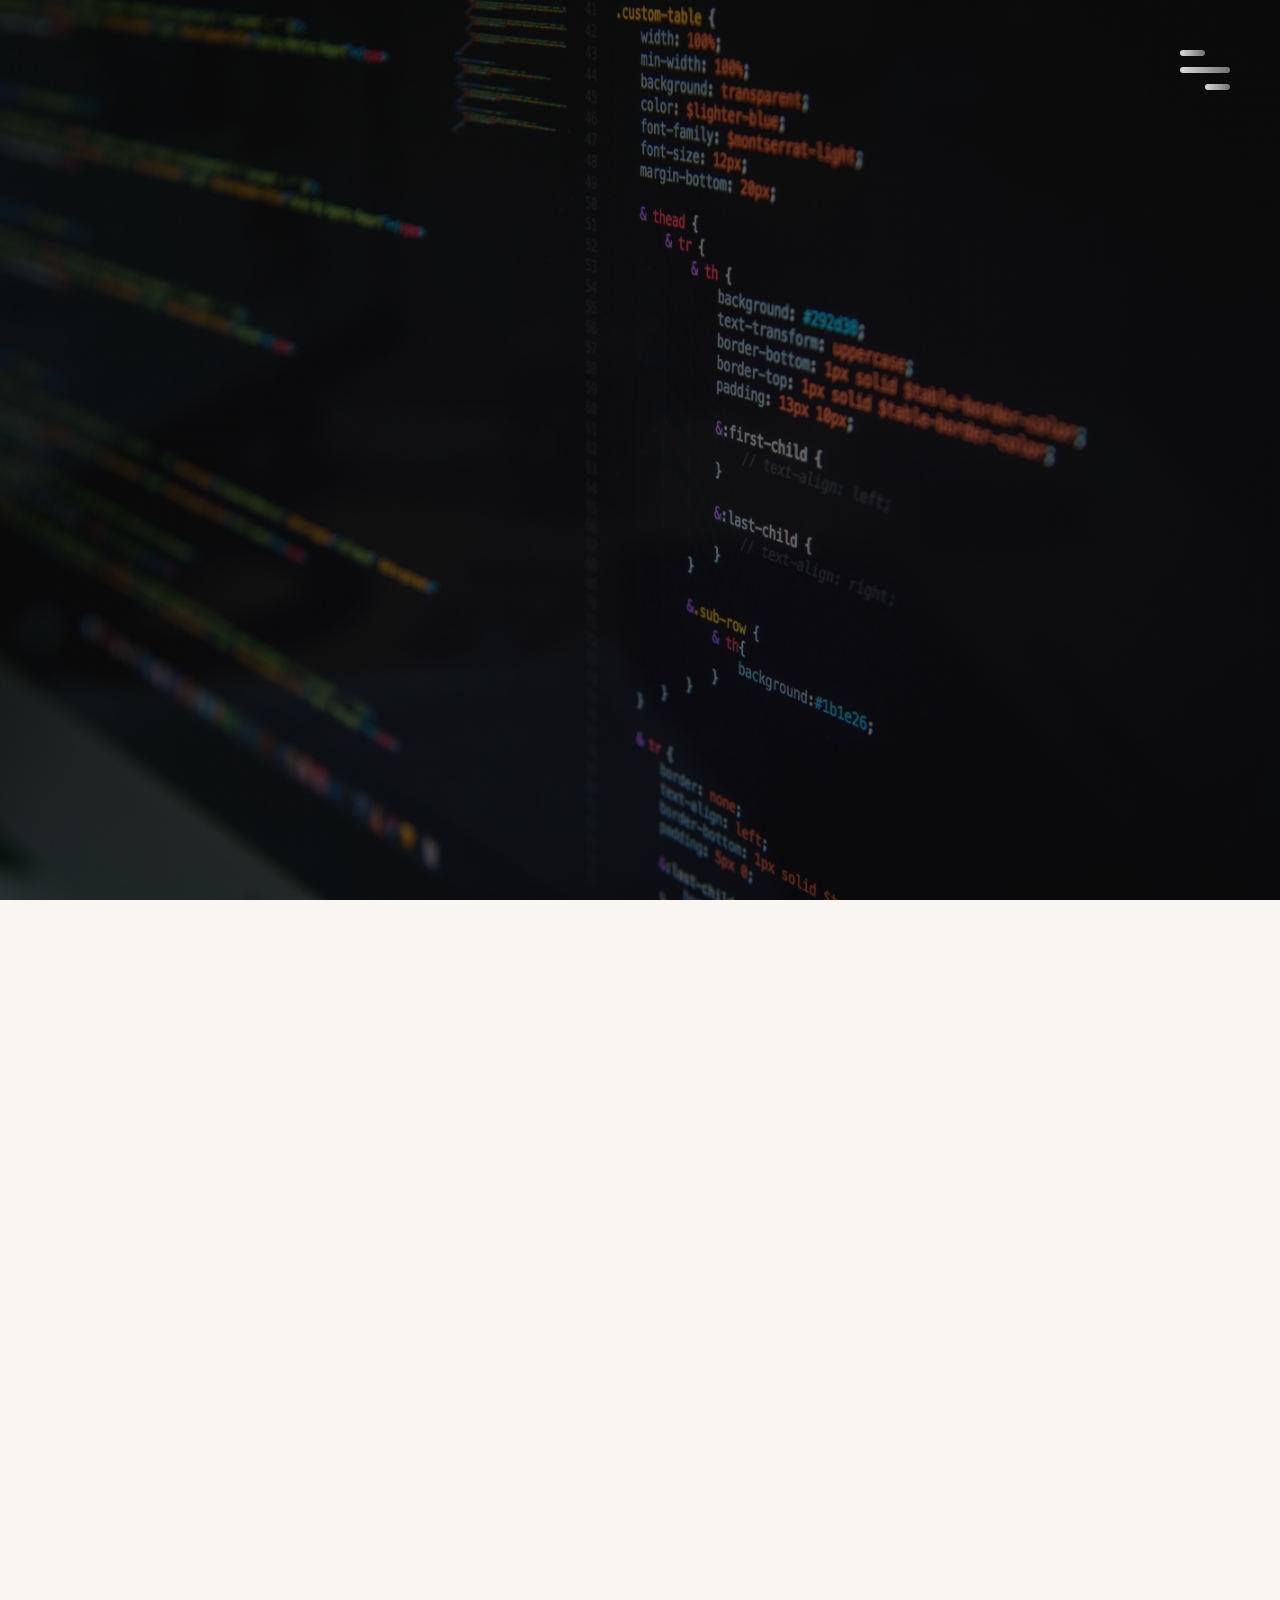
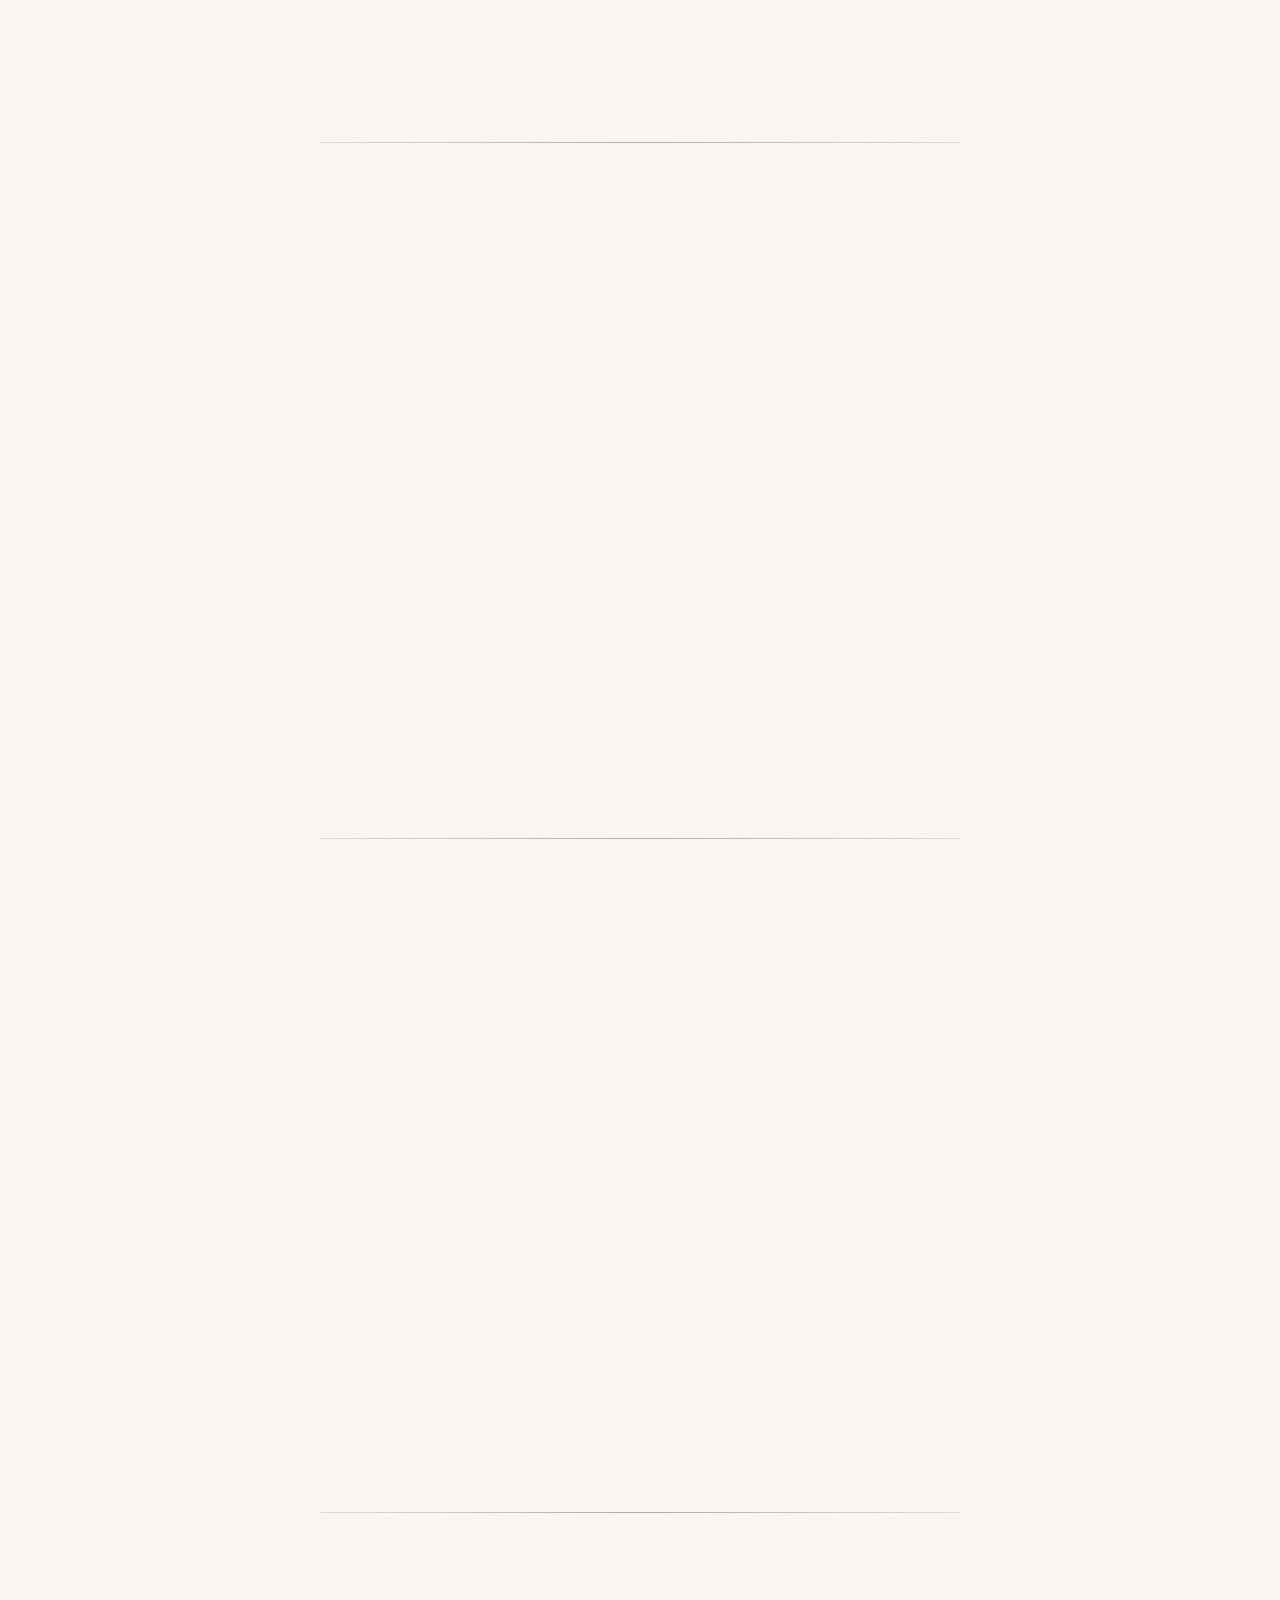
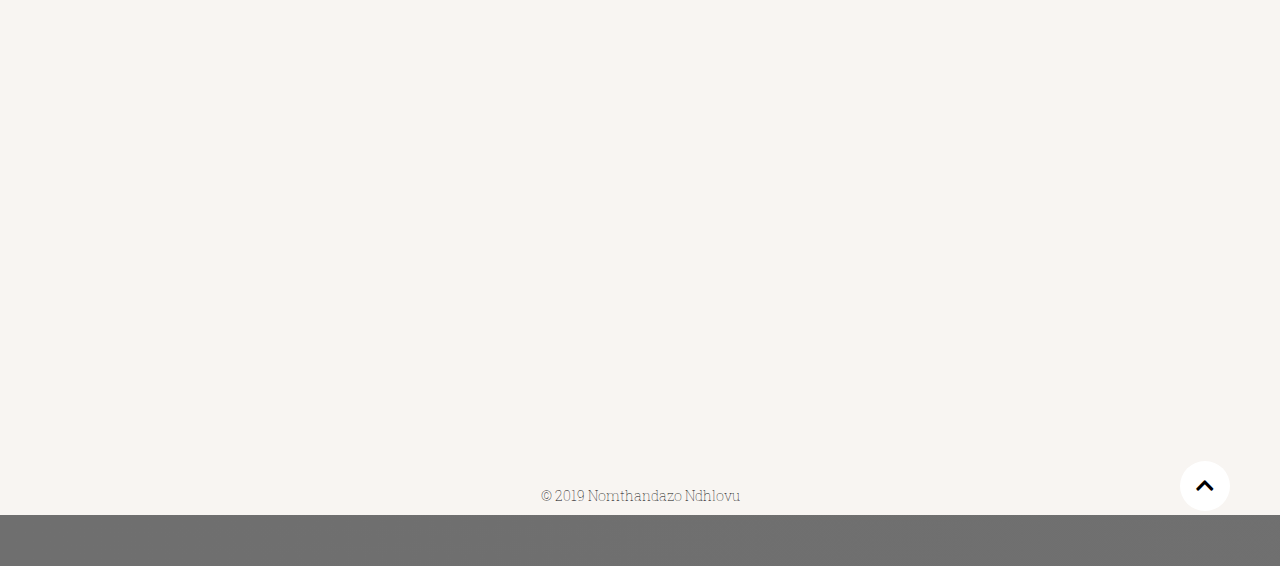
==== index.html @ 82b78a1b "Update index.html" ====
<!Doctype html>
<html lang="en">
	<head>
        <meta charset="UTF-8">
        <meta name="viewport" content="width=device-width, initial-scale=1, shrink-to-fit=no">
		<title>Nomthandazo Ndhlovu Portfolio</title>
		<link rel="stylesheet" type="text/css" href="index.css">
		<link rel="stylesheet" href="https://use.fontawesome.com/releases/v5.6.3/css/all.css">
		<link rel="stylesheet" href="https://unpkg.com/aos@next/dist/aos.css" />
        <link href="https://fonts.googleapis.com/css?family=Roboto+Slab&display=swap" rel="stylesheet">
        <link href="https://fonts.googleapis.com/css?family=Gayathri&display=swap" rel="stylesheet">
	</head>
	<body>
    <header>
        <div class="menu-toggler">
            <div class="bar half start"></div>
            <div class="bar"></div>
            <div class="bar half end"></div>
        </div>
        <nav class="top-nav">
            <ul class="nav-list ">
                <li>
                    <a href="index.html" class="nav-link">Home</a>
                </li>
                <li>
                    <a href="#about" class="nav-link">About</a>
                </li>
                <li>
                    <a href="#services" class="nav-link">Services</a>
                </li>
                <li>
                    <a href="#portfolio" class="nav-link">Portfolio</a>
                </li>
                <li>
                    <a href="#experience" class="nav-link">Skills</a>
                </li>
                <li>
                    <a href="#contacts" class="nav-link">Contact</a>
                </li>
            </ul>
        </nav>
        <div class="landing-text">
            <h1 data-aos="fade-down" data-aos-delay="300">Hi there, my name is Nomthandazo Ndhlovu!</h1>
            <h6 data-aos="fade-up" data-aos-delay="600">A passionate Web developer</h6>
        </div>
    </header>

    <section class="about" id="about">
        <div class="container">
            <div class="about-details">
                <div class="about-heading" data-aos="fade-up" data-aos-delay="300">
                    <h1>About</h1>
                    <h6>Myself</h6>
                    <p>
                        I am a web developer with a focus and passion of creating great web experiences. 
                        I enjoy creating beautifully designed, responsive and functional websites.
                        I have a driven mindset towards learning new technologies and apply the new skills and overcome challenges. 
                    </p>
                    <div class="social-media" data-aos="fade-up" data-aos-delay="600">
                        <ul class="nav-list">
                            <li>
                                <a href="https://www.facebook.com/nomthi.ndhlovu" class="icon-link"><i class="fab fa-facebook-square"></i></a>
                            </li>
                            <li>
                                <a href="https://www.linkedin.com/in/nomthandazo-ndhlovu-78a754155" class="icon-link"><i class="fab fa-linkedin"></i></a>
                            </li>
                            <li>
                                <a href="https://github.com/Nndhlovu365" class="icon-link"><i class="fab fa-github-square"></i></a>
                            </li>
                        </ul>
                        <hr>
                    </div>
                </div>
            </div>
        </div>        
    </section>

    <section class="services" id="services">
        <div class="container">
            <div class="section-heading" data-aos="fade-up" data-aos-delay="300">
                <h1>Services</h1>
            </div>
            <div class="my-skills">
                <div class="skill" data-aos="flip-left">
                    <h1>Web development</h1>
                    <div class="icon-container">
                        <i class="fas fa-code"></i>
                    </div>
                    <p>
                        Creating clean and simple web applications using latest technologies.
                    </p>
                </div>
                <div class="skill" data-aos="flip-right">
                    <h1>Responsive</h1>
                    <div class="icon-container">
                        <i class="fas fa-tablet-alt"></i>
                    </div>
                    <p>
                        Fast loading and built for any device, mobile, tablet and desktop.
                    </p>
                </div>
                <div class="skill" data-aos="flip-left">                    
                    <h1>Built with love</h1>
                    <div class="icon-container">
                        <i class="fas fa-heart"></i>
                    </div>
                    <p>
                        Most importantly built with love from the bottom of my heart.
                    </p>
                </div>
            </div>
            <hr>
        </div>
    </section>

    <section class="portfolio" id="portfolio">
        <div class="container">
            <div class="section-heading" data-aos="fade-up" data-aos-delay="300">
                <h1>Portfolio</h1>
                <h6>View my personal projects</h6>
            </div>
            <div class="items">
                <div class="portfolio-item" data-aos="fade-up" data-aos-delay="300">
                    <div class="img-wrap" data-aos="flip-left" data-aos-delay="300">
                        <img class="img" src="images/todo.png">
                        <p class="img-desc">Simple todo list app for creating a list of tasks.</p>                       
                    </div>
                    <div class="portfolio-description">
                        <h1>To Do List</h1>
                        <a href="https://todo-t-app.herokuapp.com" class="btn">View demo</a>
                    </div>
                </div>
                <div class="portfolio-item" data-aos="fade-up" data-aos-delay="600">
                    <div class="img-wrap" data-aos="flip-right" data-aos-delay="600">
                        <img class="img" src="images/score.png">
                        <p class="img-desc">Score keeper game created with HTML, CSS and Javascript.</p>
                    </div>
                    <div class="portfolio-description">
                        <h1>Score Keeper</h1>
                        <a href="https://nomthandazoe.github.io" class="btn">View demo</a>
                    </div>
                </div>
                <div class="portfolio-item" data-aos="fade-up" data-aos-delay="900">
                    <div class="img-wrap" data-aos="flip-left" data-aos-delay="900">
                        <img class="img" src="images/color.png">
                        <p class="img-desc">Fun and simple RGB color guessing game.</p>
                    </div>  
                    <div class="portfolio-description"> 
                        <h1>Color Game</h1>
                        <a href="https://guess-rgb-c.herokuapp.com/" class="btn">View demo</a>
                    </div>  
                </div>
                <div class="progress" data-aos="flip-right" data-aos-delay="1200">
                    <p id="progress">A developer never stops learning, more work and learning in progress <progress class=""></progress></p>
                </div>
            </div>
            <hr>
        </div>
    </section>

    <section class="experience" id="experience">
        <div class="container">
            <div class="section-heading" data-aos="fade-up" data-aos-delay="300">
                <h1>Skills</h1>
                <h6>Web development skills</h6>
            </div>
            <div class="items">
                <div class="skills" data-aos="flip-right">
                    <h1>Front End</h1>
                    <img src="icons/html5.svg">
                    <img src="icons/css3.svg">
                    <img src="icons/js.svg">
                    <img src="icons/jquery.svg">
                    <img src="icons/bootstrap.svg">
                </div>
                <div class="skills" data-aos="flip-left">
                    <h1>Back End</h1>
                    <img src="icons/nodejs.svg">
                    <img src="icons/json.svg">
                    <img src="icons/npm.svg">
                    <img src="icons/mongodb.svg">
                    <img src="icons/php.svg">
                </div>
            </div>
        </div>
        <hr>
    </section>

    <section class="contact" id="contacts">
        <div class="container">
            <div class="section-heading" data-aos="fade-up" data-aos-delay="300">
                <h1>Contact</h1>
                <h6>Get in touch</h6>
            </div>
            <form method="POST" action="http://formspree.io/email@domain.tld" data-aos="fade-up" data-aos-delay="300" method="POST">
                <label for="name">Name:</label>
                <input type="text" id="name" name="name" placeholder="Enter your name" required>
                <label for="email">Email:</label>
                <input type="email" id="email" name="_replyto" placeholder="Enter your email" required>
                <label for="message">Subject:</label>
                <textarea name="body" id="message" cols="10" rows="10"></textarea>
                <input type="submit" value="Submit">
            </form>
        </div>
    </section>

    <footer class="copyright">
        <div class="up" id="up">
            <i class="fas fa-chevron-up"></i>
        </div>
        <p>&copy; 2019 Nomthandazo Ndhlovu</p>
    </footer>
	
        <script src="https://ajax.aspnetcdn.com/ajax/jQuery/jquery-3.4.1.min.js"></script>
        <script src="https://unpkg.com/aos@next/dist/aos.js"></script>
        <script src="index-1.js"></script>
	</body>
</html>
---- index.css ----
/* Global */

*{
    margin: 0;
    padding: 0;
    box-sizing: border-box;
}

html{
    font-size: 10px;
    font-family: 'Roboto Slab', serif;
    color: rgb(10, 10, 10);
}

body{
    width: auto;
    max-width: 100%;
    height: 100%;
    background: linear-gradient(to right bottom, rgba(15, 15, 15, 0.6), rgba(17, 17, 17, 0.6)), url(images/img.jpg) no-repeat center fixed;
    background-size: cover;
}

a{
    text-decoration: none;
    color: rgb(0, 0, 0);
}

p{
    font-size: 2rem;
    font-weight: 100;
}

img{
    width: 100%;
}

/* ******************************* */

/* Header */

header{
    width: 100%;
    height: 100vh;
}

.top-nav{
    width: 100%;
    height: 100vh;
    position: fixed;
    top: -100vh;
    z-index: 50;
    background-color: rgba(24, 24, 26, 0.8);
    border-bottom-right-radius: 100%;
    border-bottom-left-radius: 100%;
    transition: all 650ms cubic-bezier(1,0,0,1);
}

.nav-list{
    list-style: none;
    width: 100%;
    height: 100%;
    display: flex;
    justify-content: center;
    align-items: center;
}

li{
    margin: 0 2rem;
}

.nav-link{
    color: rgb(218, 213, 213);
    font-family: 'Gayathri', sans-serif;
    font-size: 5rem;
    padding: 1rem;
}

.nav-link:hover,
.nav-link:focus{
    background: linear-gradient(to top, #504f4c, #111011);
    -webkit-background-clip: text;
    -webkit-text-fill-color: transparent;
}

.top-nav.open{
    top: 0;
    border-radius: initial;
}

.menu-toggler{
    position: absolute;
    top: 5rem;
    right: 5rem;
    width: 5rem;
    height: 4rem;
    display: flex;
    flex-direction: column;
    justify-content: space-between;
    cursor: pointer;
    z-index: 1500;
    transition: transform 650ms ease-out;
}

.menu-toggler.open{
    transform: rotate(-45deg);
}

.bar{
    background: linear-gradient(to right, #dbdad8, #727072);
    width: 100%;
    height: 6px;
    border-radius: .8rem;

}

.bar.half{
    width: 50%;
}

.bar.start{
    transform-origin: right;
    transition: transform 650ms cubic-bezier(0.54, -0.81, 0.57, 0.57);
}

.open .bar.start{
    transform: rotate(-450deg) translateX(.8rem);
}

.bar.end{
    align-self: flex-end;
    transform-origin: left;
    transition: transform 650ms cubic-bezier(0.54, -0.81, 0.57, 0.57);
}

.open .bar.end{
    transform: rotate(-450deg) translateX(-.8rem);
}

.landing-text{
    position: absolute;
    margin: 0 auto;
    top: 40%;
    left: 50%;
    transform: translate(-50%, -50%);
    width: 100%;
    text-align: center;
    z-index: 1;
}

.landing-text h1{
    font-size: 4rem;
    font-family: 'Gayathri', sans-serif;
    color: white;
    font-weight: 100;
}

.landing-text h6{
    font-size: 3rem;
    font-family: 'Gayathri', sans-serif;
    font-weight: 100;
    color: white;
    padding: 20px;
}
/* ********************************** */

/* About*/

.about .container{
    display: flex;
    align-items: center;
    justify-content: center;
}

.about-heading{
    text-align: center;
    margin-bottom: 2rem;
}

.about-heading h1{
    text-transform: uppercase;
    font-size: 7rem;
    opacity: .5;
    letter-spacing: .3rem;
}

.about-heading h6{
    text-transform: uppercase;
    font-size: 2rem;
    font-weight: 300;
    opacity: 0.8;
    margin-bottom: 10px;
}

.about-details{
    flex: 1;
}

.about-heading p{
    text-align: center;
    font-size: 1.8rem;
    font-weight: 100;
    line-height: 3.5rem;
    margin-top: 0%;
    margin-left: 25%;
    margin-right: 25%;
}

.social-media{
    margin-top: 1rem;
}

.social-media i{
    font-size: 4rem;
    transition:  color 650ms;
}

.fa-facebook-square{
    color: #4267b2;
}

.fa-linkedin{
    color: #0e76a8;
}

.fa-at{
    color: #912218;
}
/* ********************************** */

/* Services*/

.my-skills{
    margin-top: 2rem;
    display: grid;
    grid-template-columns: repeat(auto-fit, minmax(25rem, 1fr));
    grid-gap: 2.5rem;
    margin-left: 10%;
    margin-right: 10%;
    text-align: center;
}

.skill{
    display: inline;
    flex-direction: column;
    justify-content: center;
    align-items: center;
    padding-left: 2rem;
    padding-right: 2rem;
    padding-bottom: 2rem;
    margin: 0 auto;
}

.skill h1{
    font-size: 2rem;
    margin-bottom: 20px;
}



.icon-container i{
    color: rgba(0,0,0,0.6);
    font-size: 5rem;
    margin-bottom: 20px;
}

/* ********************************** */

/* Portfolio */

.items{
    margin-top: 2rem;
    display: grid;
    grid-template-columns: repeat(auto-fit, minmax(25rem, 1fr));
    grid-gap: 1.5rem;
    margin-left: 10%;
    margin-right: 10%;
    text-align: center;
    position: relative;
}

.img-wrap{
    position: relative;
    width: 20rem;
    display: inline-block;
}

.img{
    height: 20rem;
    border-radius: 10%;
}

.img-desc{
    position: absolute;
    top: 0;
    bottom: 0;
    left: 0;
    right: 0;
    padding-top: 6rem;
    background: #f8f5f2;
    color: #727072;
    visibility: hidden;
    opacity: 0;
    transition: 0.3s;
}

.img-wrap:hover .img-desc{
    visibility: visible;
    opacity: 1;
}

.portfolio-description h1{
    margin-top: 1rem;
    font-size: 1.5rem;
    text-transform: uppercase;
    font-weight: 300;
    opacity: 0.5;
}


.btn{
    text-decoration: none;
    padding: .5rem 1.5rem;
    margin-top: 1.5rem;
    display: inline-block;
    border-radius: 10rem;
    font-size: 1.6rem;
    border: none;
    background-color: rgb(64, 120, 240);
    color: #000;
}

#progress{
    margin-top: 7rem;
}
/* ********************************** */

/* Skills */

.skills{
    display: inline-block;
    padding-top: 2rem;
    padding-bottom: 2rem;
    margin: 0 auto;
    background-color: white;
    height: 400px;
    width: 400px;
    border-radius: 50%;
    -moz-border-radius: 50%;
    -webkit-border-radius: 50%; 
}

.skills h1{
    font-size: 2rem;
    font-weight: 300;
    opacity: 0.7;
    margin-bottom: 6rem;
}

.skills img{
    display: inline-block;
    width: 10rem;
    height: 10rem;
    margin: .5rem;
}

/* ********************************** */

/* Contact */

form{
    display: flex; 
    flex-direction: column;
    width: 40%;
    margin: 0 auto;
}

form label{
    font-size: 1.5rem;
    margin-bottom: .5rem;
}

input, 
textarea{
    width: 100%;
    padding: 1rem;
    margin-bottom: 5px;
    border: none;
    border-radius: .8rem;
}

input[type="submit"]{
    width: 50%;
    background-color: #a3a19e;
    padding: 1rem;
    cursor: pointer;
    transition: background-color 650ms;
}

input[type="submit"]:hover{
    color: white;
    background-color: #000;
}

.copyright{
    background: #f8f5f2;
    padding-bottom: 10px;
    width: 100%;
    text-align: center;
    position: relative;
}

.up{
    color: black;
    position: absolute;
    width: 5rem;
    height: 5rem;
    background: white;
    top: -2.5rem;
    right: 5rem;
    border-radius: 100%;
    display: flex;
    animation: pulse 2s infinite;
}

.up i{
    font-size: 2rem;
    margin: auto;
}

.copyright p{
    font-size: 1.4rem;
}
/* ********************************** */


/* Reusable */

hr{
    width: 50%;
    height: 1px;
    border: 0;
    background-image: linear-gradient(to right, rgba(0,0,0,0.1), rgba(0,0,0,0.3), rgba(0,0,0,0.1));
    margin: 0 auto;
    margin-top: 50px;
}

.container{
    width: 100%;
    height: 100%;
    background: #f8f5f2;
    padding-top: 20px;
    padding-bottom: 20px;
    position: relative;
}

section{
    background: #f8f5f2;
}

.section-heading{
    text-align: center;
    margin-bottom: 5rem;
}

.section-heading h1{
    font-size: 6rem;
    color: black;
    opacity: 0.5;
    text-transform: uppercase;
    letter-spacing: .3rem;
    margin-bottom: 1rem;
}

.section-heading h6{
    font-size: 1.8rem;
    font-weight: 300;
    text-transform: uppercase;
}
/* ********************************** */

/* Animations */

@keyframes pulse{
    0%{
        box-shadow: 0 0 0 0 rgba(24, 24, 26, 0.99);
    }
    70%{
        box-shadow: 0 0 0 1.5rem rgba(24, 24, 26, 0);
    }
    100%{
        box-shadow: 0 0 0 0 rgba(24, 24, 26, 0);
    }
}

/* ********************************** */

/* Media queries */

@media screen and (Max-width: 900px){
    body{
        background-image: linear-gradient(to right bottom, rgba(15, 15, 15, 0.6), rgba(17, 17, 17, 0.6)), url(images/img.jpg) no-repeat center fixed;
        background-size: cover;
        background-position: bottom;
    }

    .landing-text h1{
        margin-top: 8rem;
        font-size: 6rem;
    }

    .landing-text h6{
        font-size: 3rem;
    }

    .nav-list{
        flex-direction: column;
    }

    li{
        margin: 2rem 0;
    }

    .nav-link{
        font-size: 4.5rem;
    }

    .about-heading h1{
        font-size: 6rem;
    }

    .section-heading h1{
        font-size: 5rem;
    }

    .about-details .nav-list{
        flex-direction: initial;
    }

    .about-details li{
        margin: 1.5rem;
    }

    .icon-container i{
        font-size: 4rem;
    }

    .skills{
        width: 300px;
        height: 300px;
    }

    .skills img{
        width: 7rem;
        height: 7rem;
    }
}

@media screen and (Max-width: 600px){

    body{
        background-image: url(images/img.png) fixed;
        background-position: center;
        background-repeat: no-repeat;
        background-size: cover;
    }
    .menu-toggler{
        top: 2rem;
        right: 2rem;
    }

    .landing-text h1{
        font-size: 3rem;
    }

    .landing-text h6{
        font-size: 1.5rem;
    }

    .nav-link{
        font-size: 2.5rem;
    }

    .about-heading p{
        font-size: 1.5rem;
        line-height: 2.5rem;
    }

    .about-heading h1{
        font-size: 3rem;
    }

    .about-heading h6{
        font-size: 1.5rem;
    }

    .section-heading h1{
        font-size: 3rem;
        letter-spacing: .2rem;
    }

    .section-heading h6{
        font-size: 1rem;
    }

    .skill h1{
        font-size: 1.8rem;
    }

    .skill p{
        font-size: 1.7rem;
    }

    form{
        width: 50%;
    }

    .up{
        right: 1rem;
        width: 3rem;
        height: 3rem;
    }

    .up i{
        font-size: 1.5rem;
    }
}
/* ********************************** */
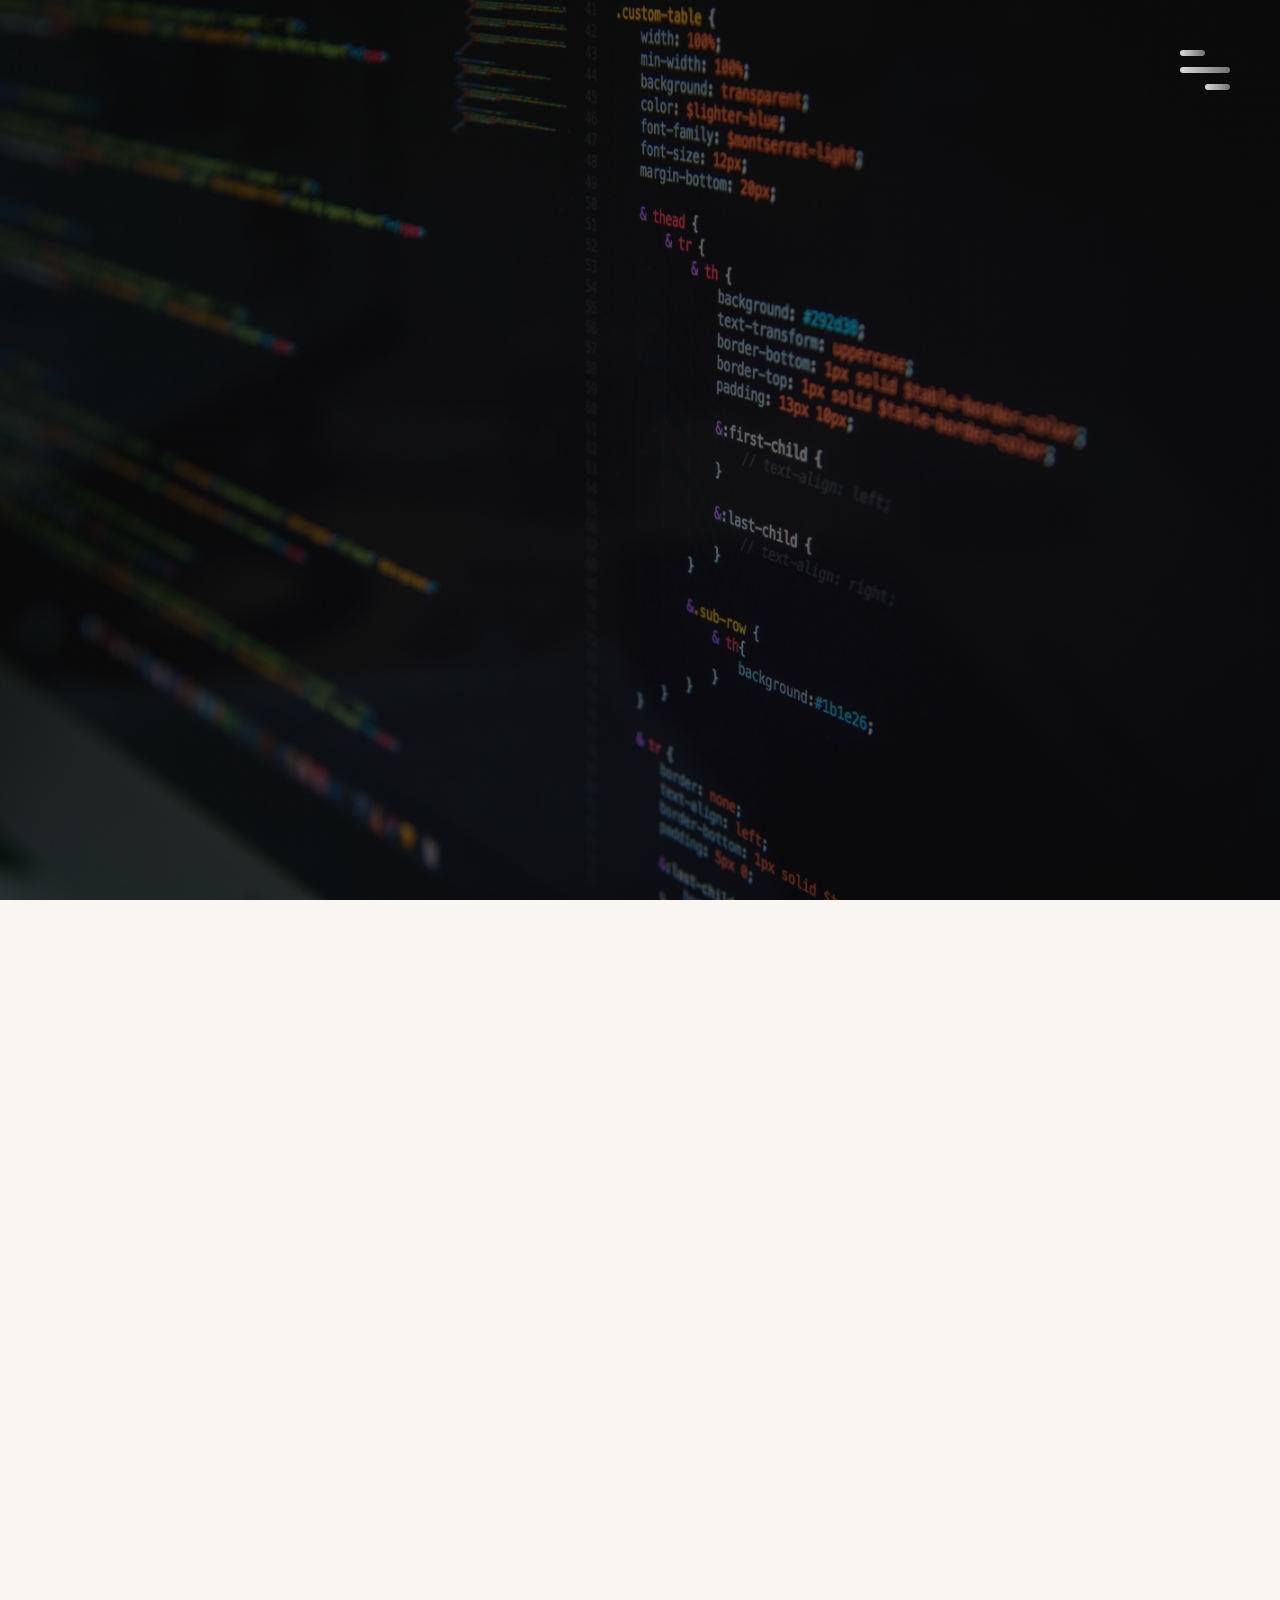
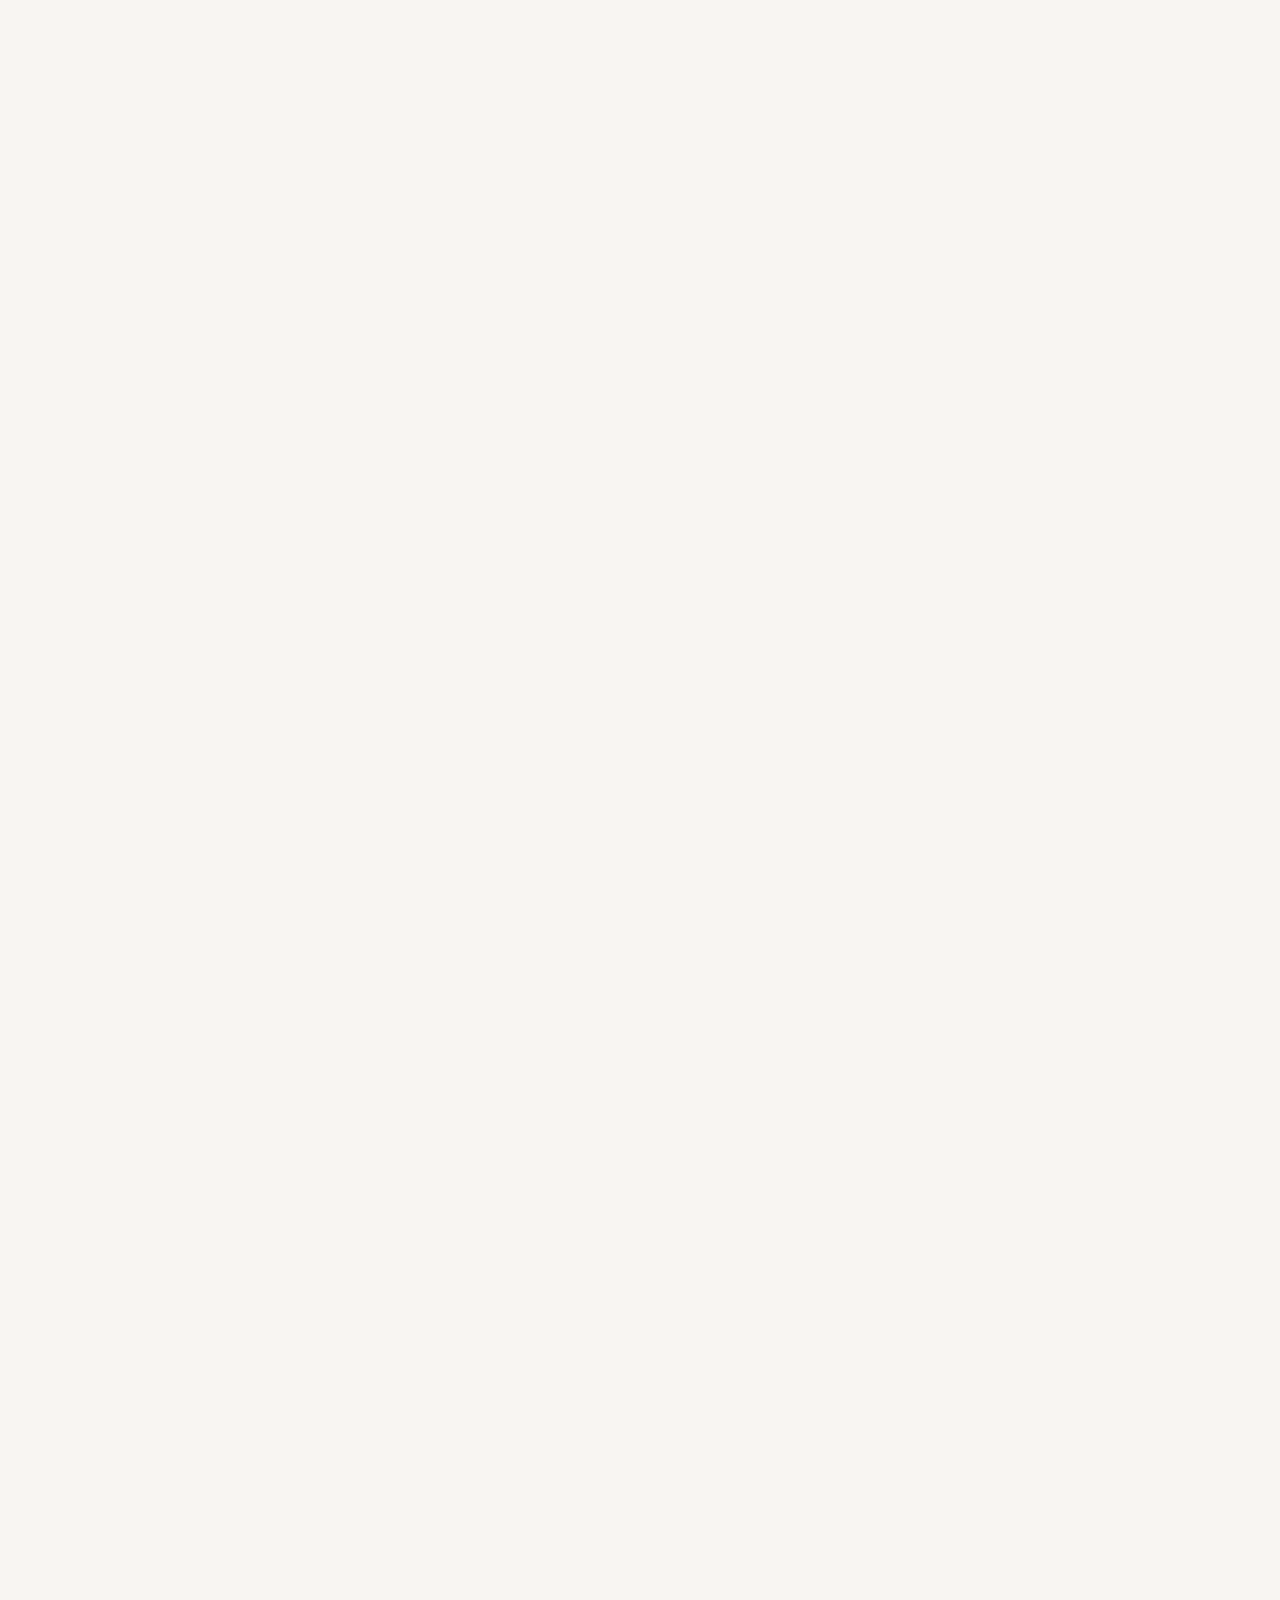
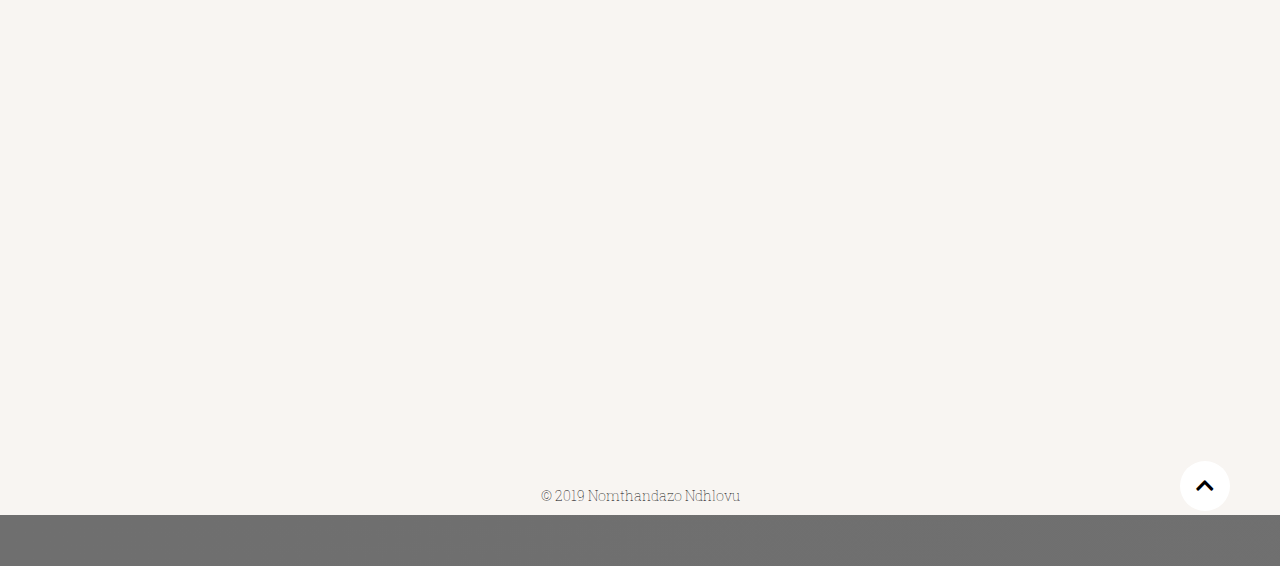
==== commit c438bf39: "Update index.html" ====
--- a/index.html
+++ b/index.html
@@ -68,7 +68,7 @@
                                 <a href="https://github.com/Nndhlovu365" class="icon-link"><i class="fab fa-github-square"></i></a>
                             </li>
                         </ul>
-                        <hr>
+                        <hr data-aos="fade-up" data-aos-delay="900">
                     </div>
                 </div>
             </div>
@@ -109,7 +109,7 @@
                     </p>
                 </div>
             </div>
-            <hr>
+            <hr data-aos="fade-up" data-aos-delay="600">
         </div>
     </section>
 
@@ -154,7 +154,7 @@
                     <p id="progress">A developer never stops learning, more work and learning in progress <progress class=""></progress></p>
                 </div>
             </div>
-            <hr>
+            <hr data-aos="fade-up" data-aos-delay="1200"
         </div>
     </section>
 
@@ -183,7 +183,7 @@
                 </div>
             </div>
         </div>
-        <hr>
+        <hr data-aos="fade-up" data-aos-delay="600">
     </section>
 
     <section class="contact" id="contacts">
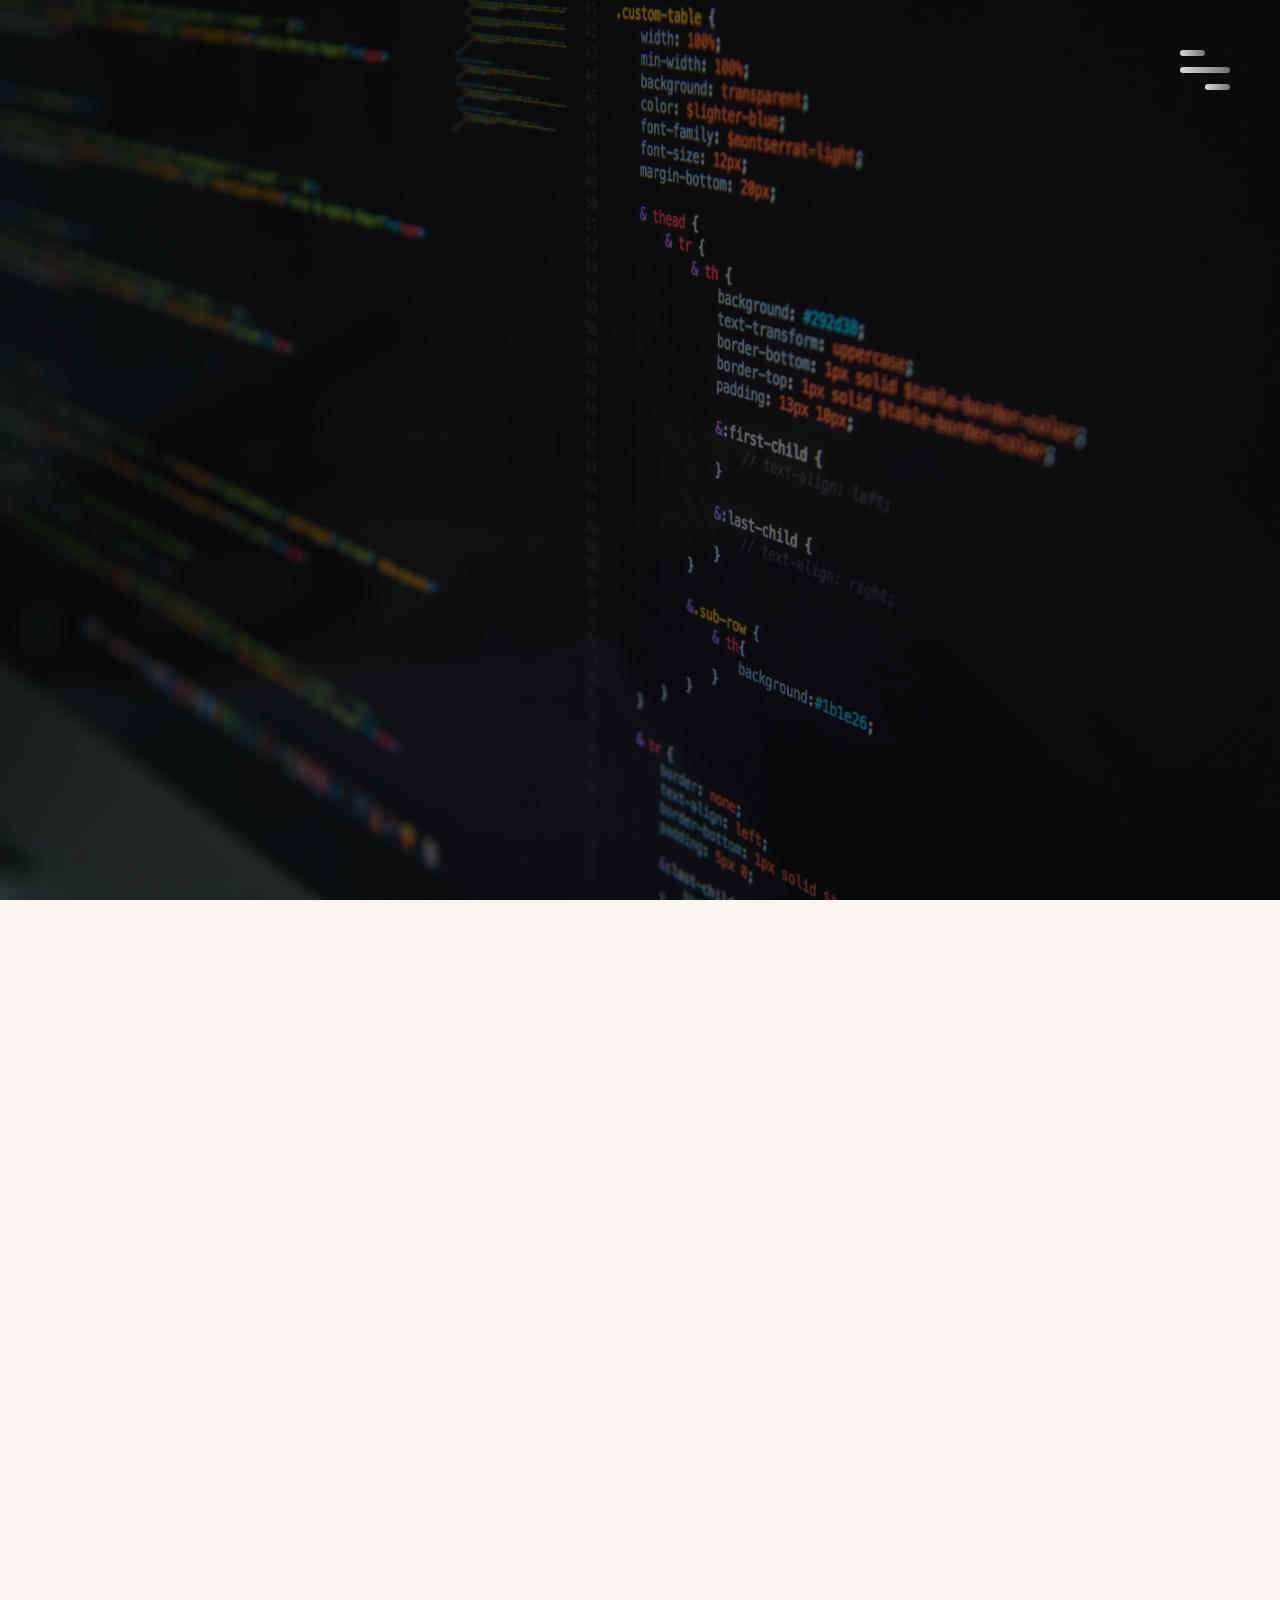
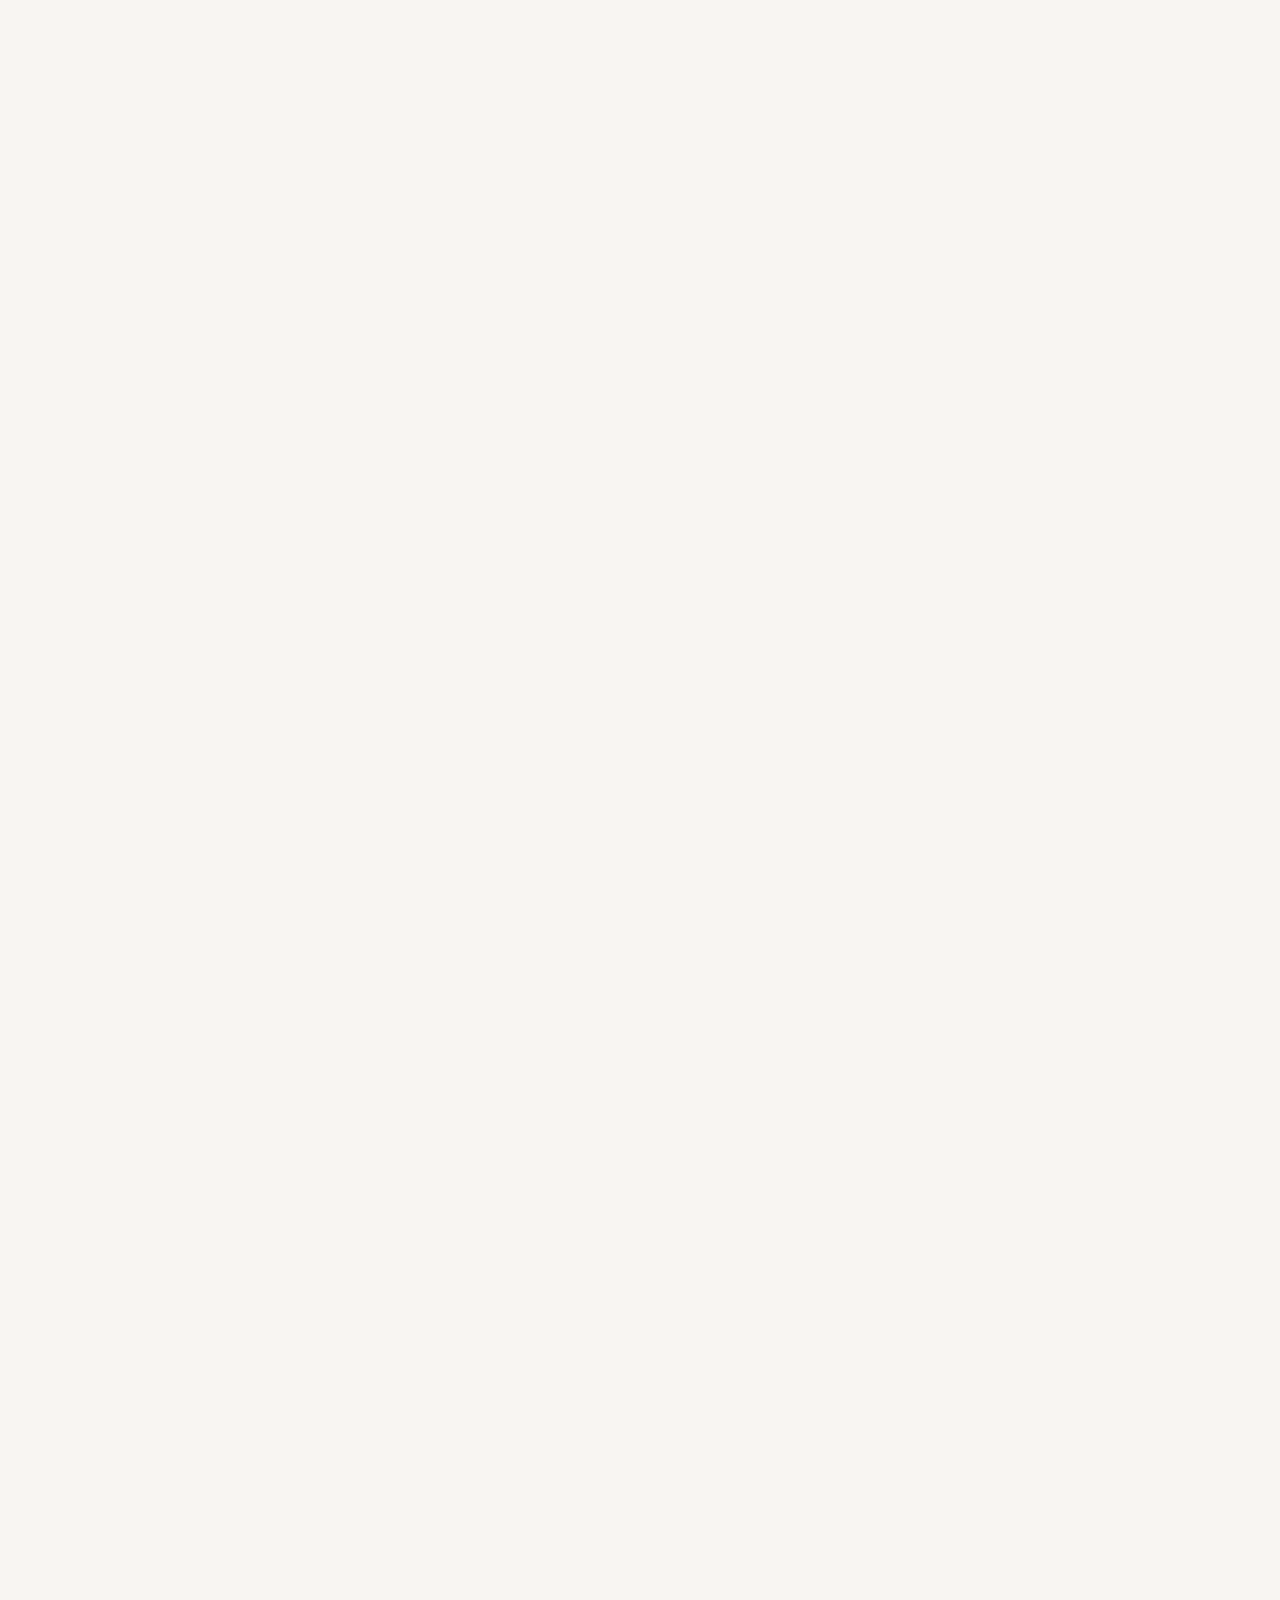
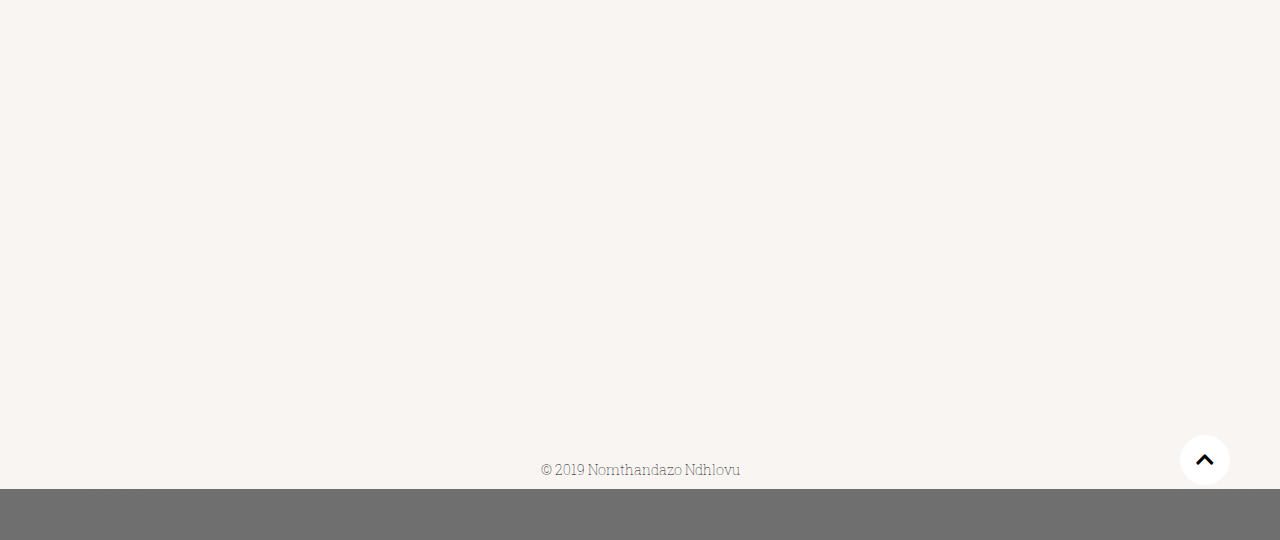
==== commit 7b4da333: "Update index.html" ====
--- a/index.html
+++ b/index.html
@@ -68,7 +68,7 @@
                                 <a href="https://github.com/Nndhlovu365" class="icon-link"><i class="fab fa-github-square"></i></a>
                             </li>
                         </ul>
-                        <hr data-aos="fade-up" data-aos-delay="900">
+                        <hr>
                     </div>
                 </div>
             </div>
@@ -80,7 +80,7 @@
             <div class="section-heading" data-aos="fade-up" data-aos-delay="300">
                 <h1>Services</h1>
             </div>
-            <div class="my-skills">
+            <div class="my-skills" data-aos="fade-up" data-aos-delay="300">
                 <div class="skill" data-aos="flip-left">
                     <h1>Web development</h1>
                     <div class="icon-container">
@@ -108,8 +108,8 @@
                         Most importantly built with love from the bottom of my heart.
                     </p>
                 </div>
-            </div>
-            <hr data-aos="fade-up" data-aos-delay="600">
+		<hr>
+            </div>
         </div>
     </section>
 
@@ -119,7 +119,7 @@
                 <h1>Portfolio</h1>
                 <h6>View my personal projects</h6>
             </div>
-            <div class="items">
+            <div class="items" data-aos="fade-up" data-aos-delay="300">
                 <div class="portfolio-item" data-aos="fade-up" data-aos-delay="300">
                     <div class="img-wrap" data-aos="flip-left" data-aos-delay="300">
                         <img class="img" src="images/todo.png">
@@ -153,13 +153,13 @@
                 <div class="progress" data-aos="flip-right" data-aos-delay="1200">
                     <p id="progress">A developer never stops learning, more work and learning in progress <progress class=""></progress></p>
                 </div>
-            </div>
-            <hr data-aos="fade-up" data-aos-delay="1200"
+		<hr>
+		</div>
         </div>
     </section>
 
     <section class="experience" id="experience">
-        <div class="container">
+        <div class="container" data-aos="fade-up" data-aos-delay="300">
             <div class="section-heading" data-aos="fade-up" data-aos-delay="300">
                 <h1>Skills</h1>
                 <h6>Web development skills</h6>
@@ -182,8 +182,8 @@
                     <img src="icons/php.svg">
                 </div>
             </div>
-        </div>
-        <hr data-aos="fade-up" data-aos-delay="600">
+	<hr>
+        </div>
     </section>
 
     <section class="contact" id="contacts">
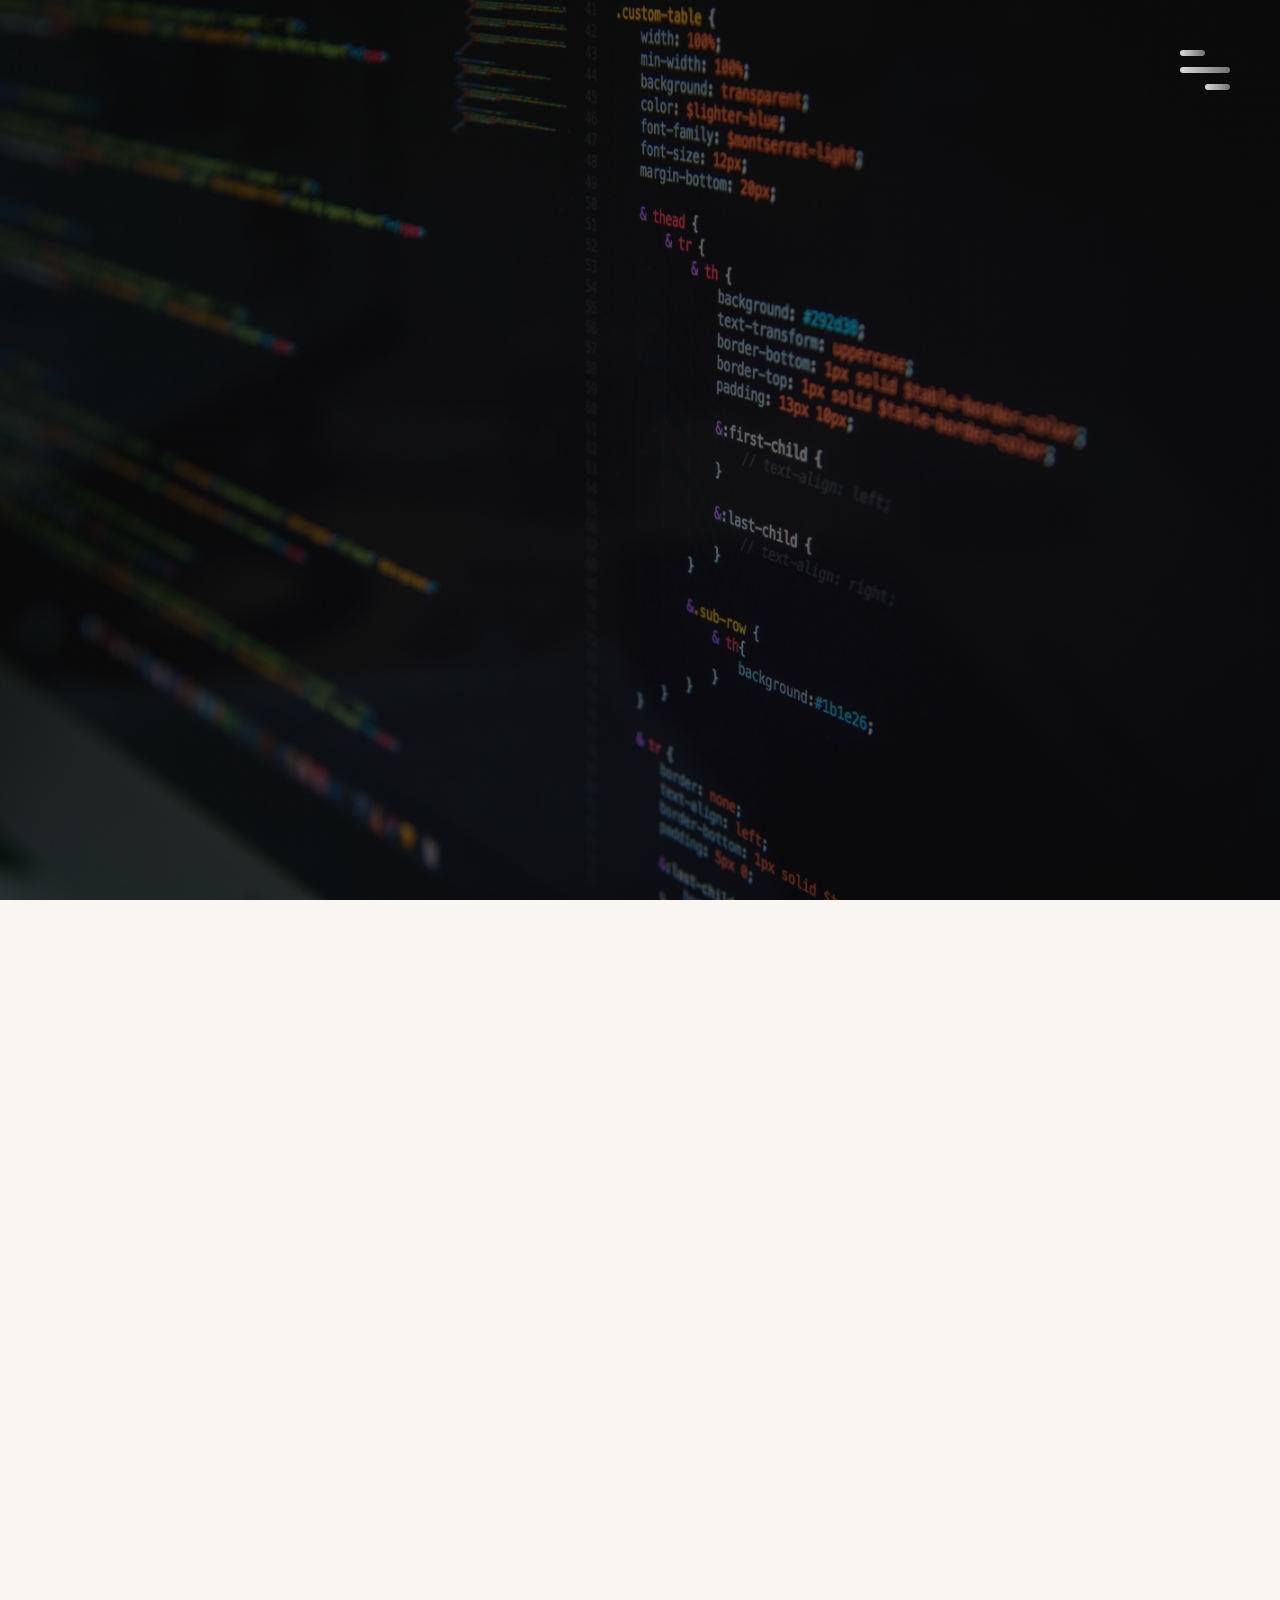
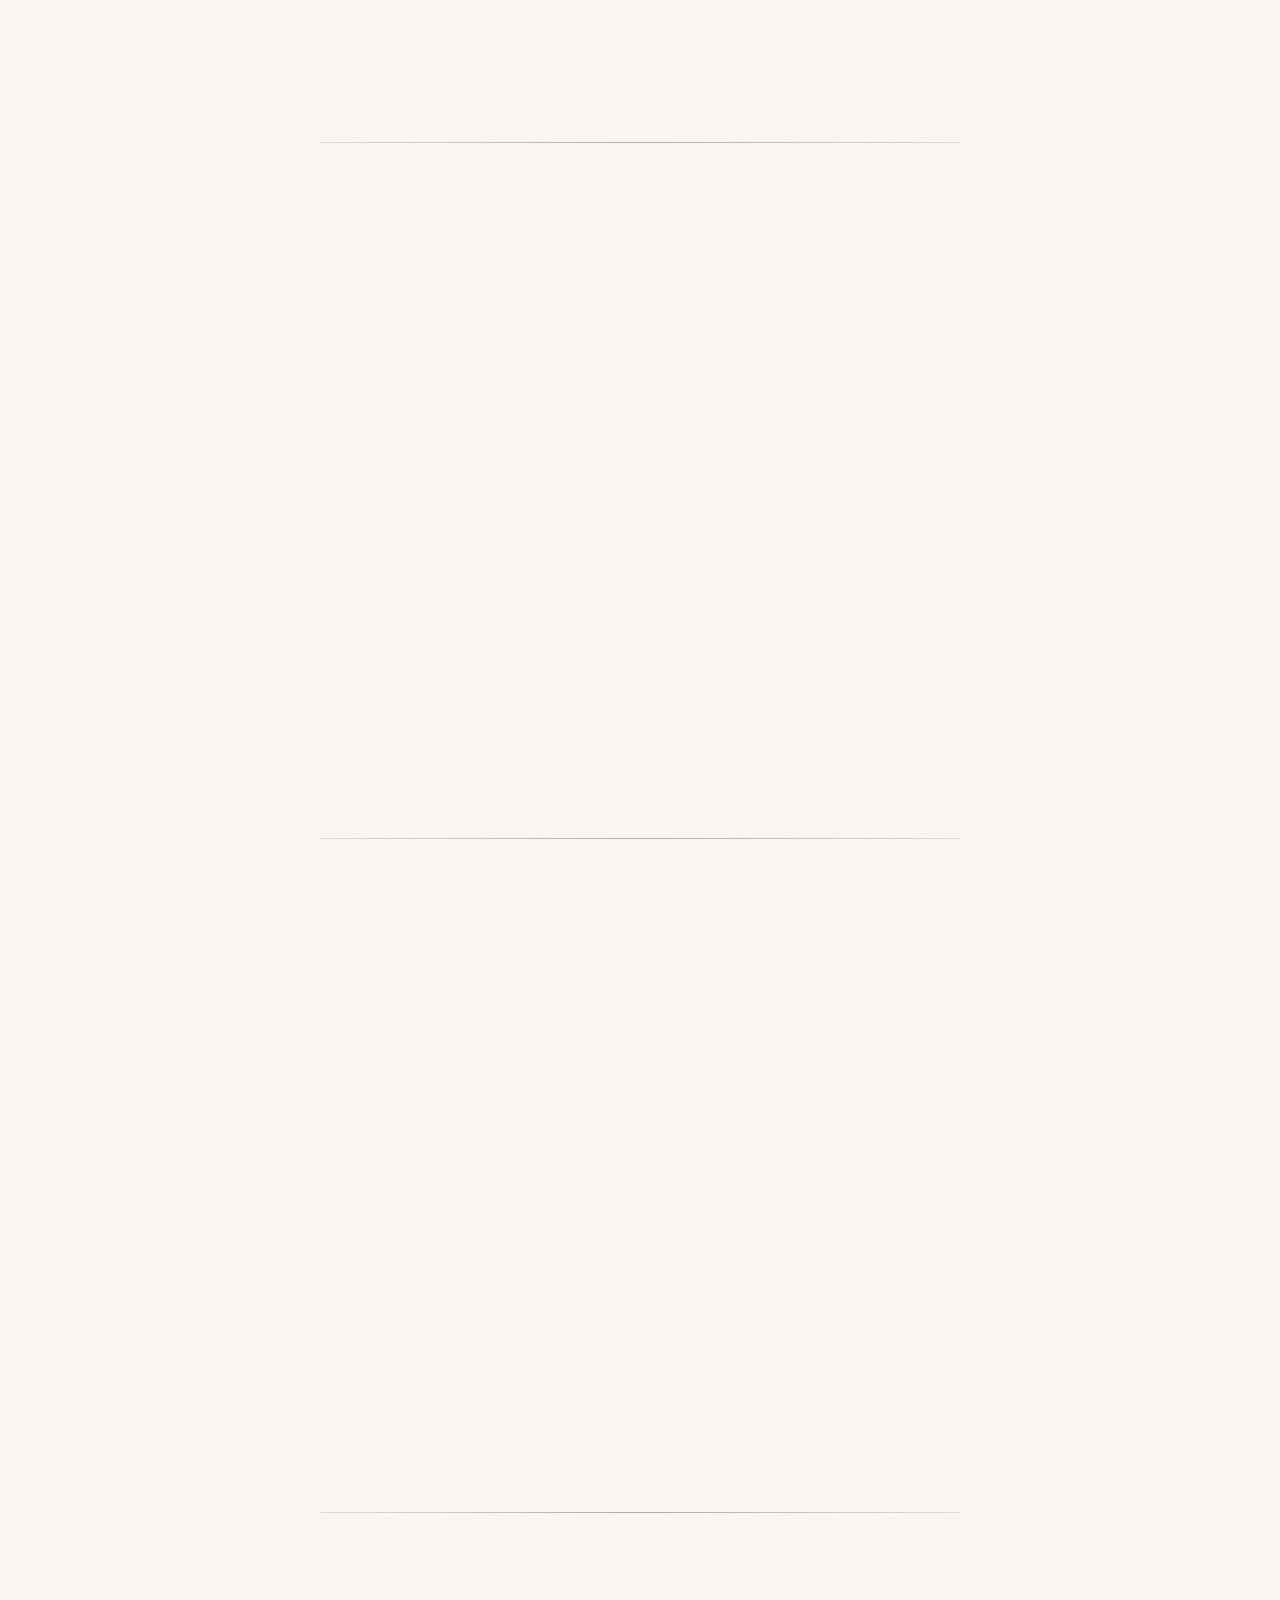
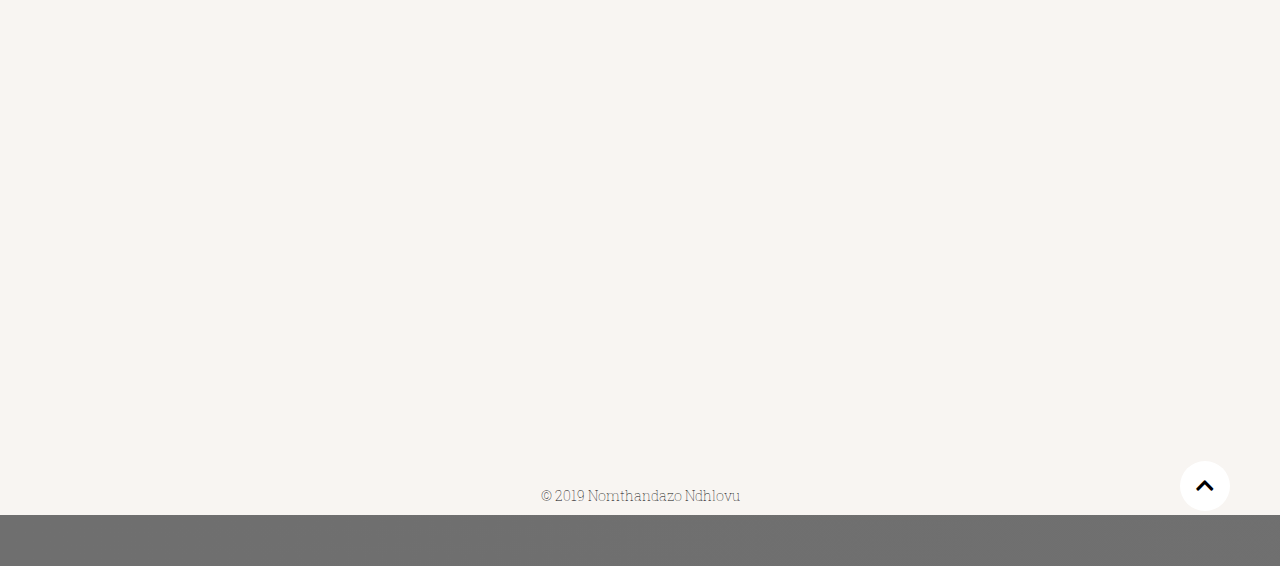
==== commit e68c571e: "Update index.html" ====
--- a/index.html
+++ b/index.html
@@ -80,7 +80,7 @@
             <div class="section-heading" data-aos="fade-up" data-aos-delay="300">
                 <h1>Services</h1>
             </div>
-            <div class="my-skills" data-aos="fade-up" data-aos-delay="300">
+            <div class="my-skills">
                 <div class="skill" data-aos="flip-left">
                     <h1>Web development</h1>
                     <div class="icon-container">
@@ -108,8 +108,8 @@
                         Most importantly built with love from the bottom of my heart.
                     </p>
                 </div>
-		<hr>
-            </div>
+            </div>
+            <hr>
         </div>
     </section>
 
@@ -119,7 +119,7 @@
                 <h1>Portfolio</h1>
                 <h6>View my personal projects</h6>
             </div>
-            <div class="items" data-aos="fade-up" data-aos-delay="300">
+            <div class="items">
                 <div class="portfolio-item" data-aos="fade-up" data-aos-delay="300">
                     <div class="img-wrap" data-aos="flip-left" data-aos-delay="300">
                         <img class="img" src="images/todo.png">
@@ -153,13 +153,13 @@
                 <div class="progress" data-aos="flip-right" data-aos-delay="1200">
                     <p id="progress">A developer never stops learning, more work and learning in progress <progress class=""></progress></p>
                 </div>
-		<hr>
-		</div>
+            </div>
+            <hr>
         </div>
     </section>
 
     <section class="experience" id="experience">
-        <div class="container" data-aos="fade-up" data-aos-delay="300">
+        <div class="container">
             <div class="section-heading" data-aos="fade-up" data-aos-delay="300">
                 <h1>Skills</h1>
                 <h6>Web development skills</h6>
@@ -182,8 +182,8 @@
                     <img src="icons/php.svg">
                 </div>
             </div>
-	<hr>
-        </div>
+        </div>
+        <hr>
     </section>
 
     <section class="contact" id="contacts">
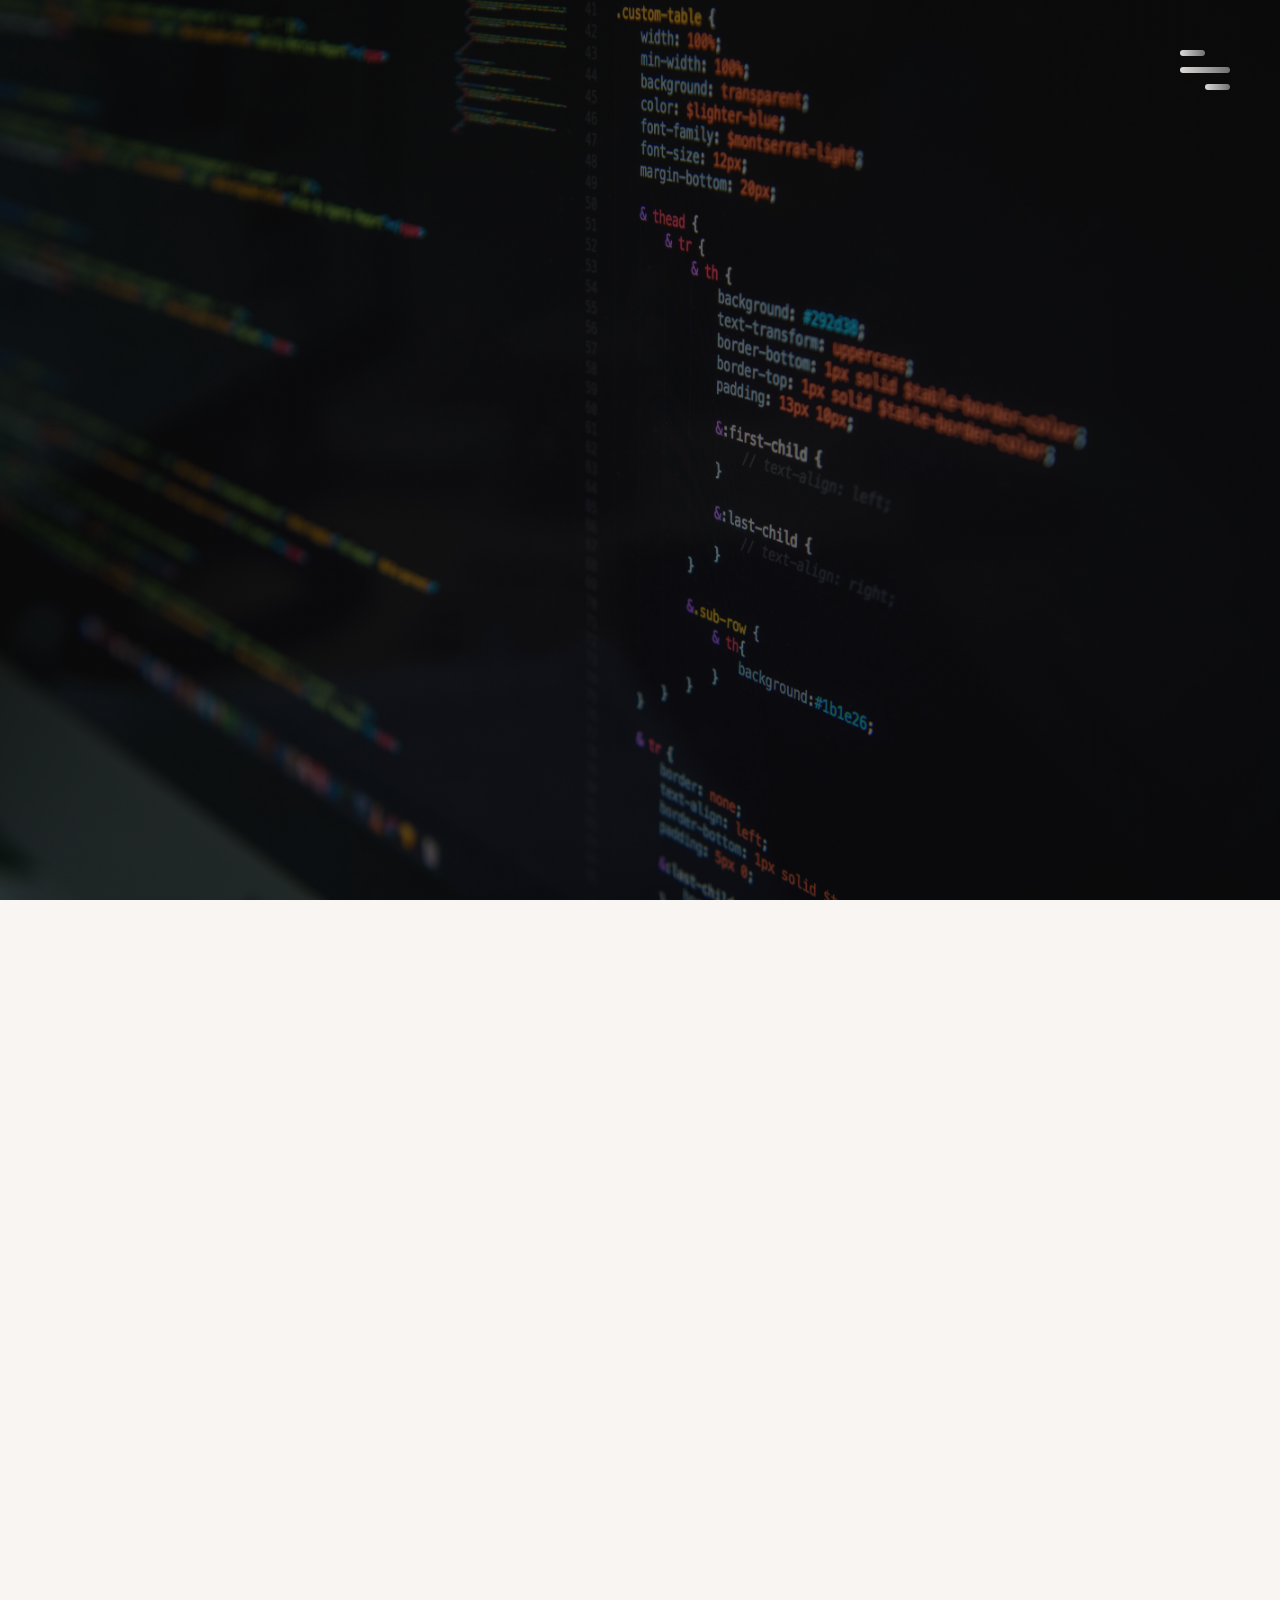
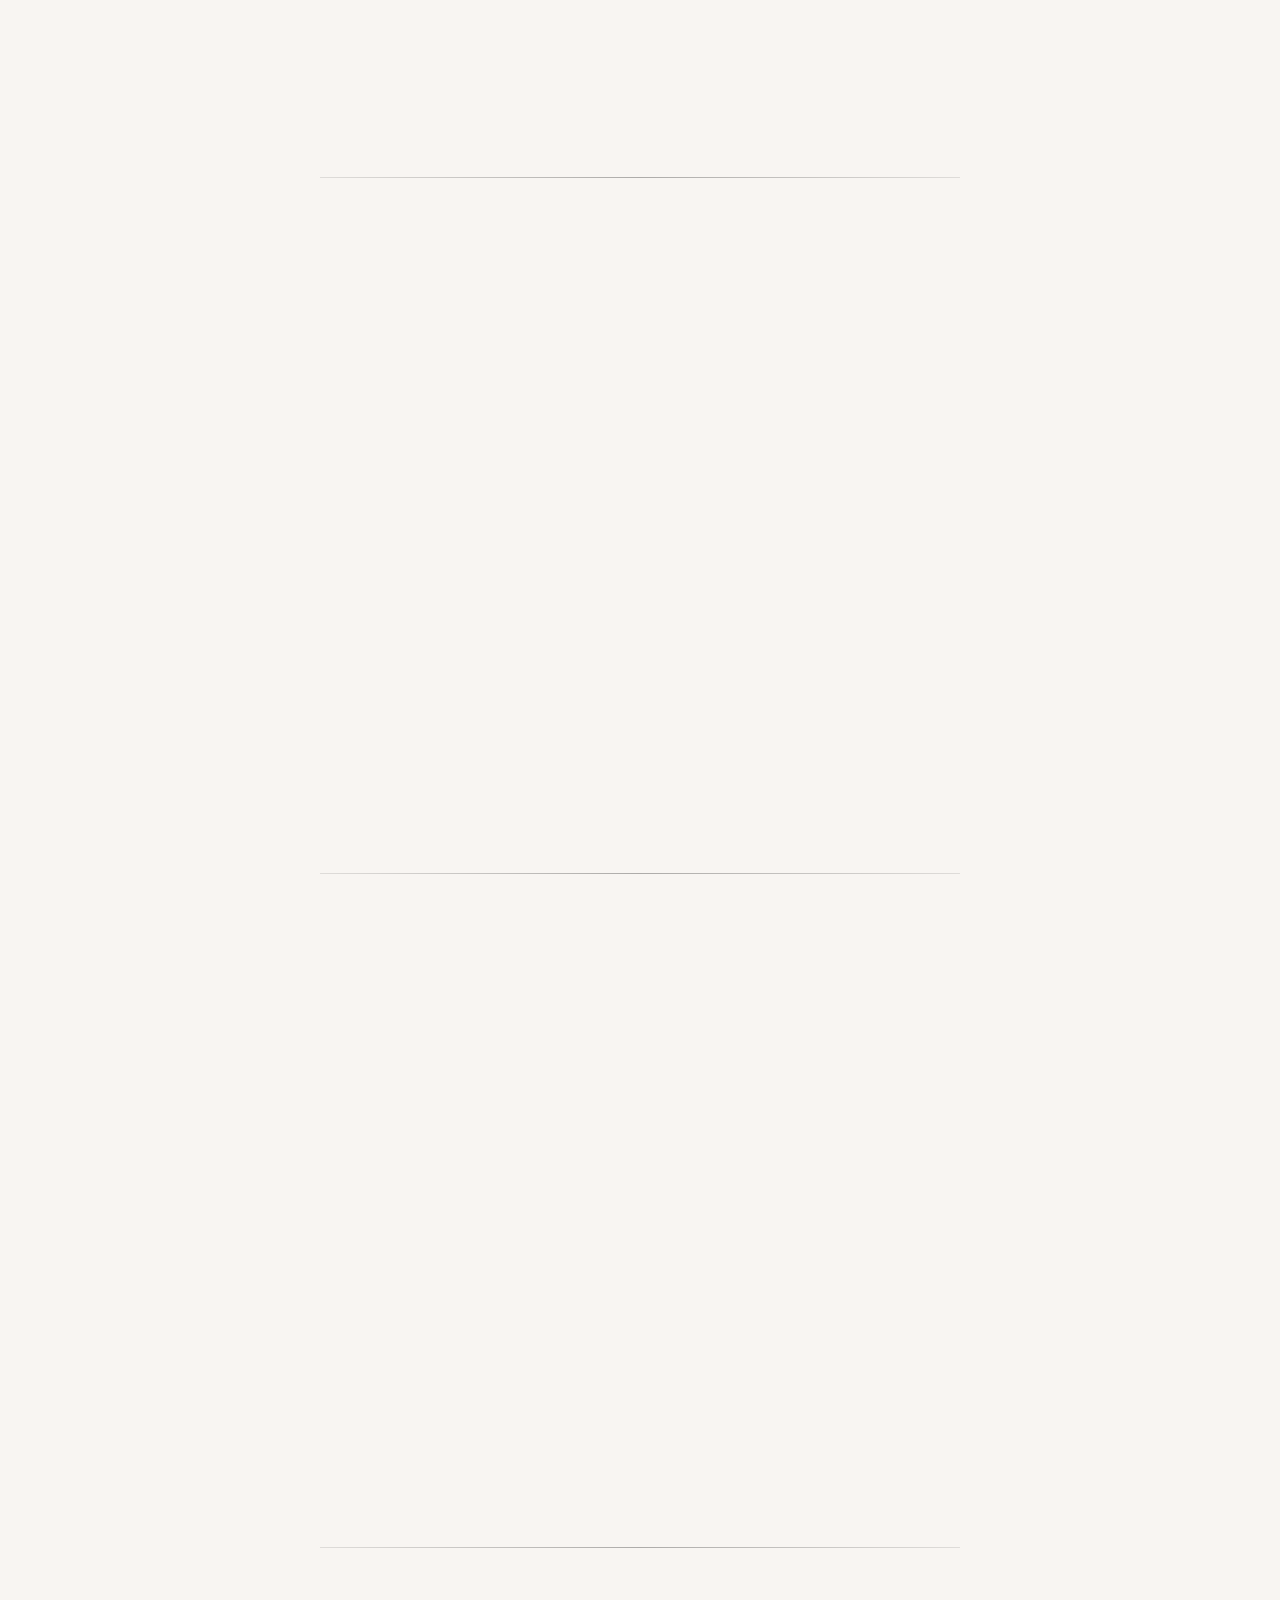
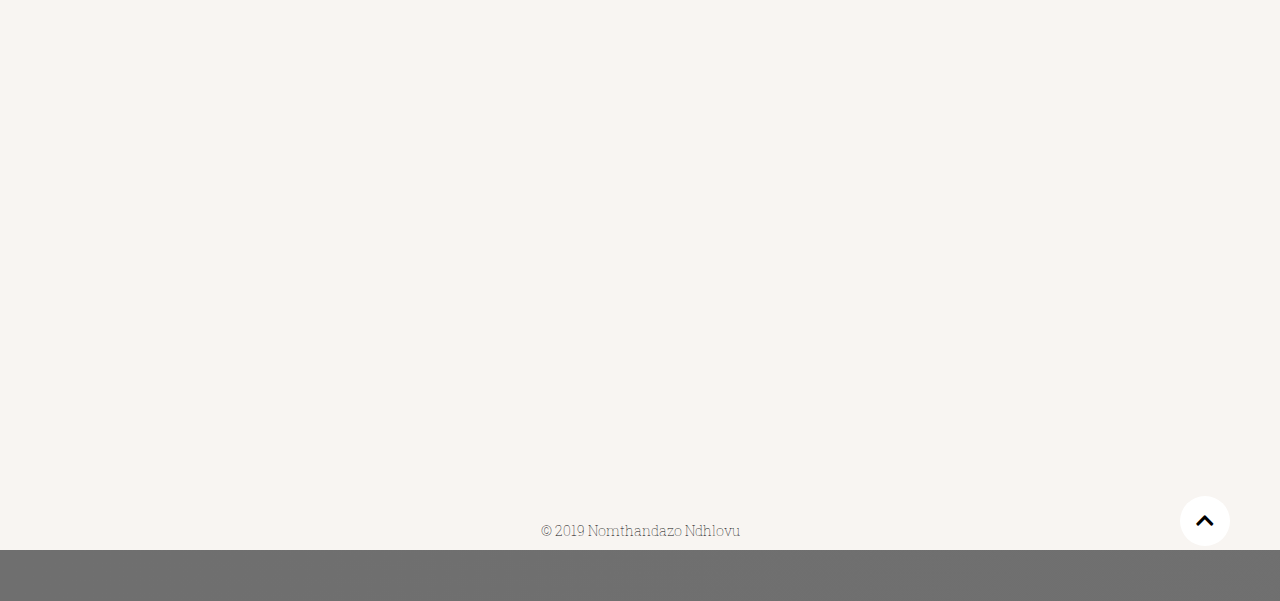
==== commit 693aea9e: "Update index.html" ====
--- a/index.html
+++ b/index.html
@@ -41,7 +41,7 @@
         </nav>
         <div class="landing-text">
             <h1 data-aos="fade-down" data-aos-delay="300">Hi there, my name is Nomthandazo Ndhlovu!</h1>
-            <h6 data-aos="fade-up" data-aos-delay="600">A passionate Web developer</h6>
+            <h6 data-aos="fade-up" data-aos-delay="600">A passionate developer</h6>
         </div>
     </header>
 
@@ -52,9 +52,9 @@
                     <h1>About</h1>
                     <h6>Myself</h6>
                     <p>
-                        I am a web developer with a focus and passion of creating great web experiences. 
-                        I enjoy creating beautifully designed, responsive and functional websites.
-                        I have a driven mindset towards learning new technologies and apply the new skills and overcome challenges. 
+                        I am a highly motivated, initiative taking and adaptive individual passionate in creating great web experiences. 
+                        I am proficient in HTML, JavaScript, and CSS and comprehensive understanding in relational and non-relational databases
+                        I have a driven mindset towards learning new technologies, apply the new skills and overcome challenges. 
                     </p>
                     <div class="social-media" data-aos="fade-up" data-aos-delay="600">
                         <ul class="nav-list">
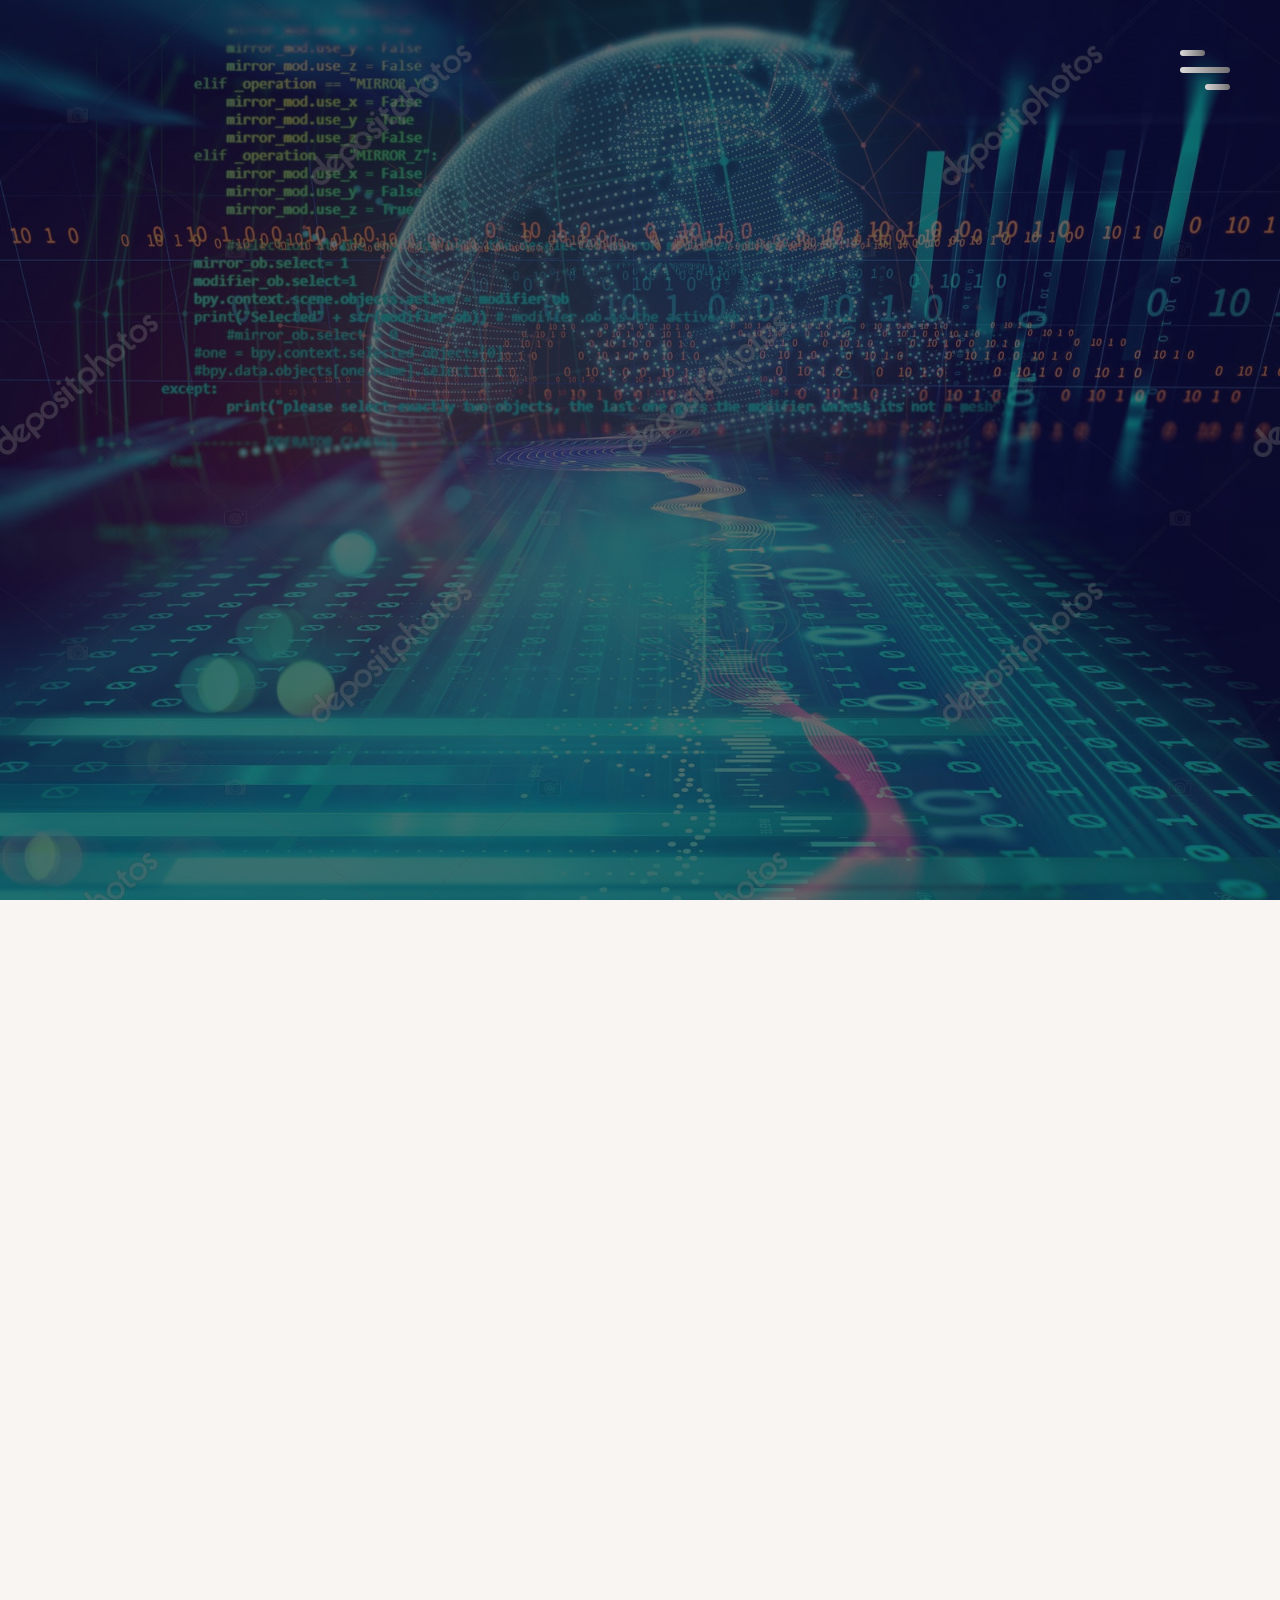
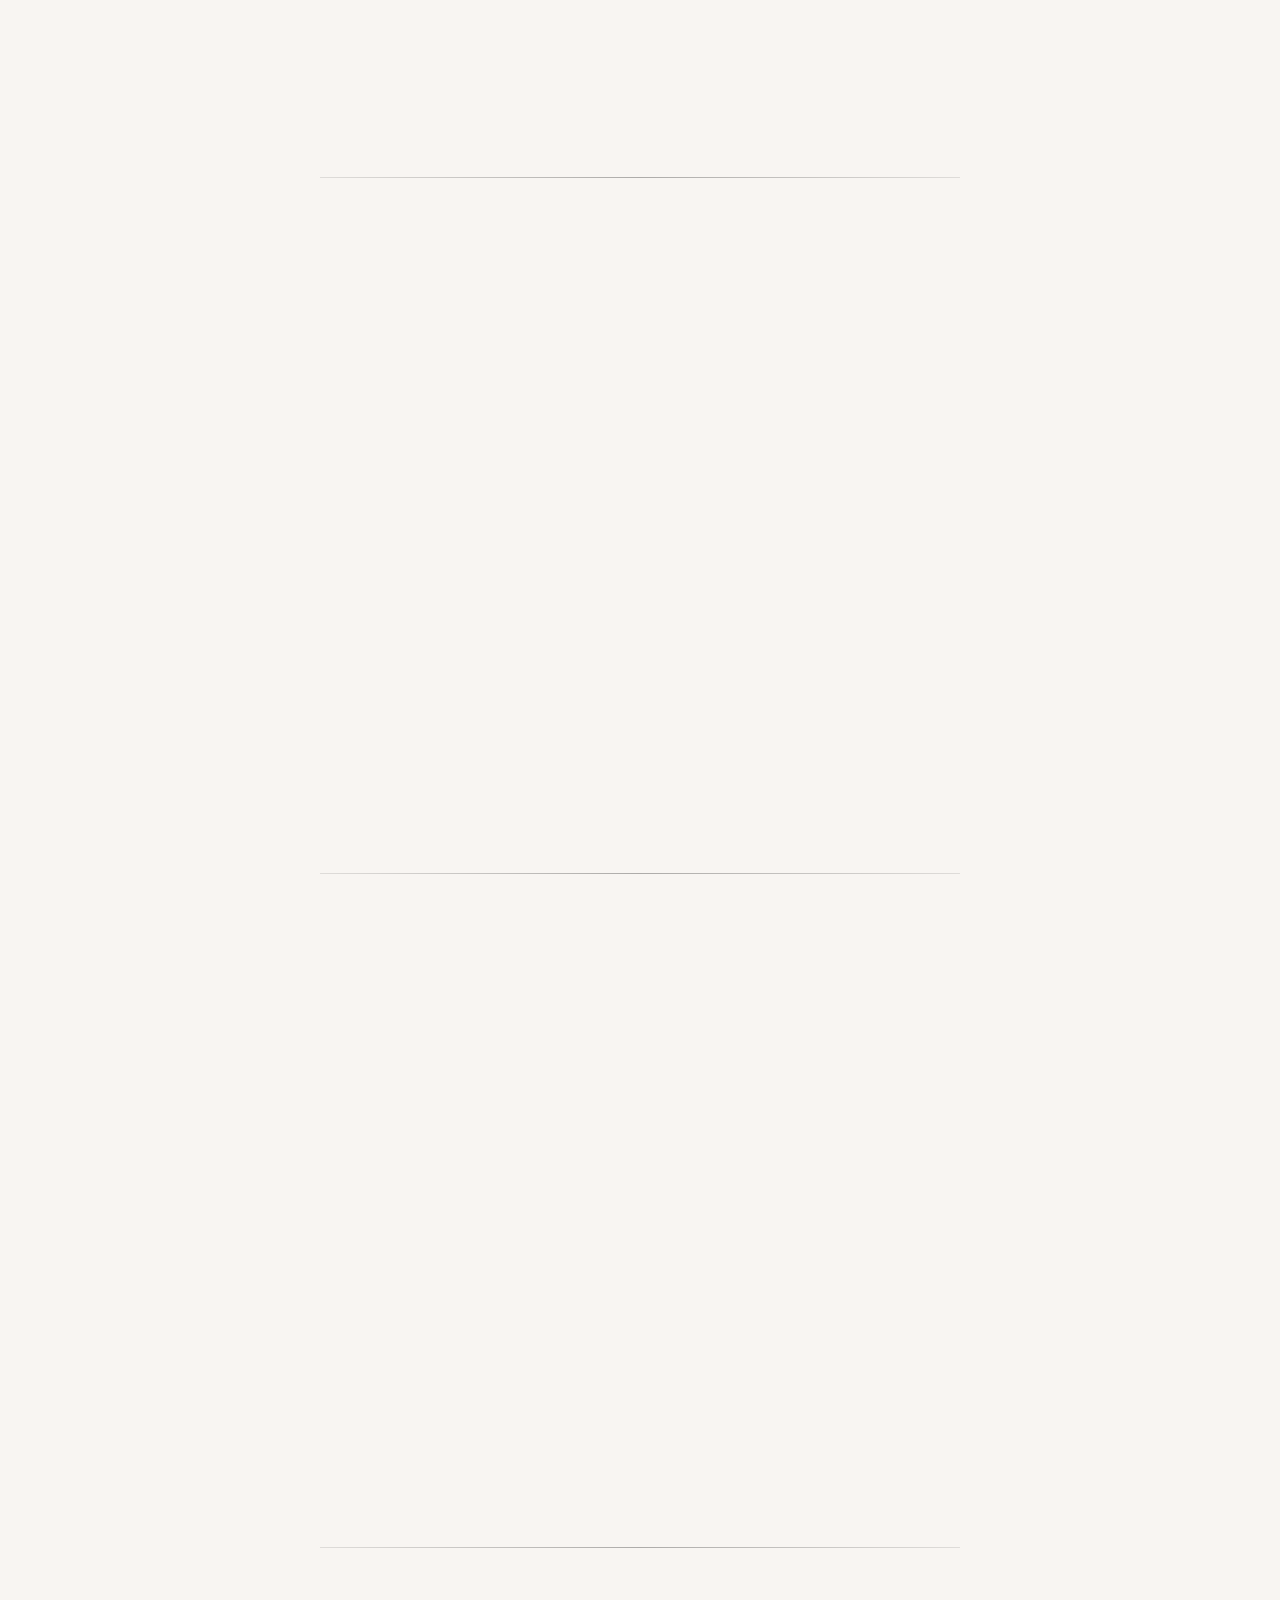
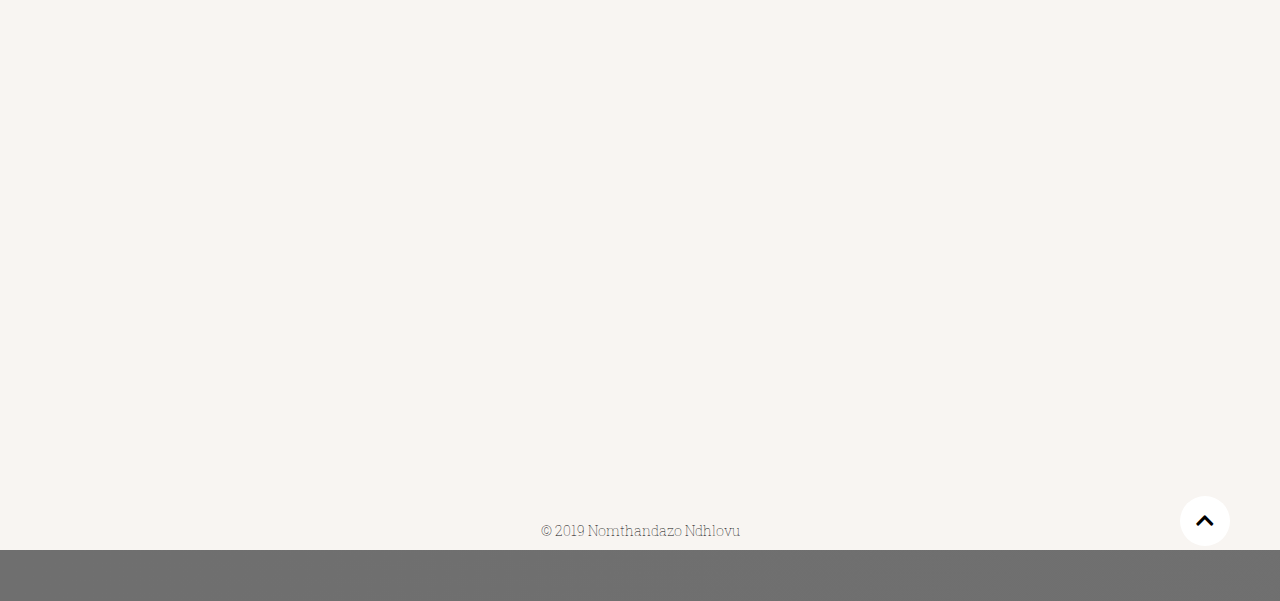
==== commit 980847dc: "Update index.html" ====
--- a/index.html
+++ b/index.html
@@ -53,7 +53,7 @@
                     <h6>Myself</h6>
                     <p>
                         I am a highly motivated, initiative taking and adaptive individual passionate in creating great web experiences. 
-                        I am proficient in HTML, JavaScript, and CSS and comprehensive understanding in relational and non-relational databases
+                        I am proficient in HTML, JavaScript, and CSS and with comprehensive understanding in relational and non-relational databases.
                         I have a driven mindset towards learning new technologies, apply the new skills and overcome challenges. 
                     </p>
                     <div class="social-media" data-aos="fade-up" data-aos-delay="600">
--- a/index.css
+++ b/index.css
@@ -16,7 +16,7 @@
     width: auto;
     max-width: 100%;
     height: 100%;
-    background: linear-gradient(to right bottom, rgba(15, 15, 15, 0.6), rgba(17, 17, 17, 0.6)), url(images/img.jpg) no-repeat center fixed;
+    background: linear-gradient(to right bottom, rgba(15, 15, 15, 0.6), rgba(17, 17, 17, 0.6)), url(images/depositphotos.jpg) no-repeat center fixed;
     background-size: cover;
 }
 
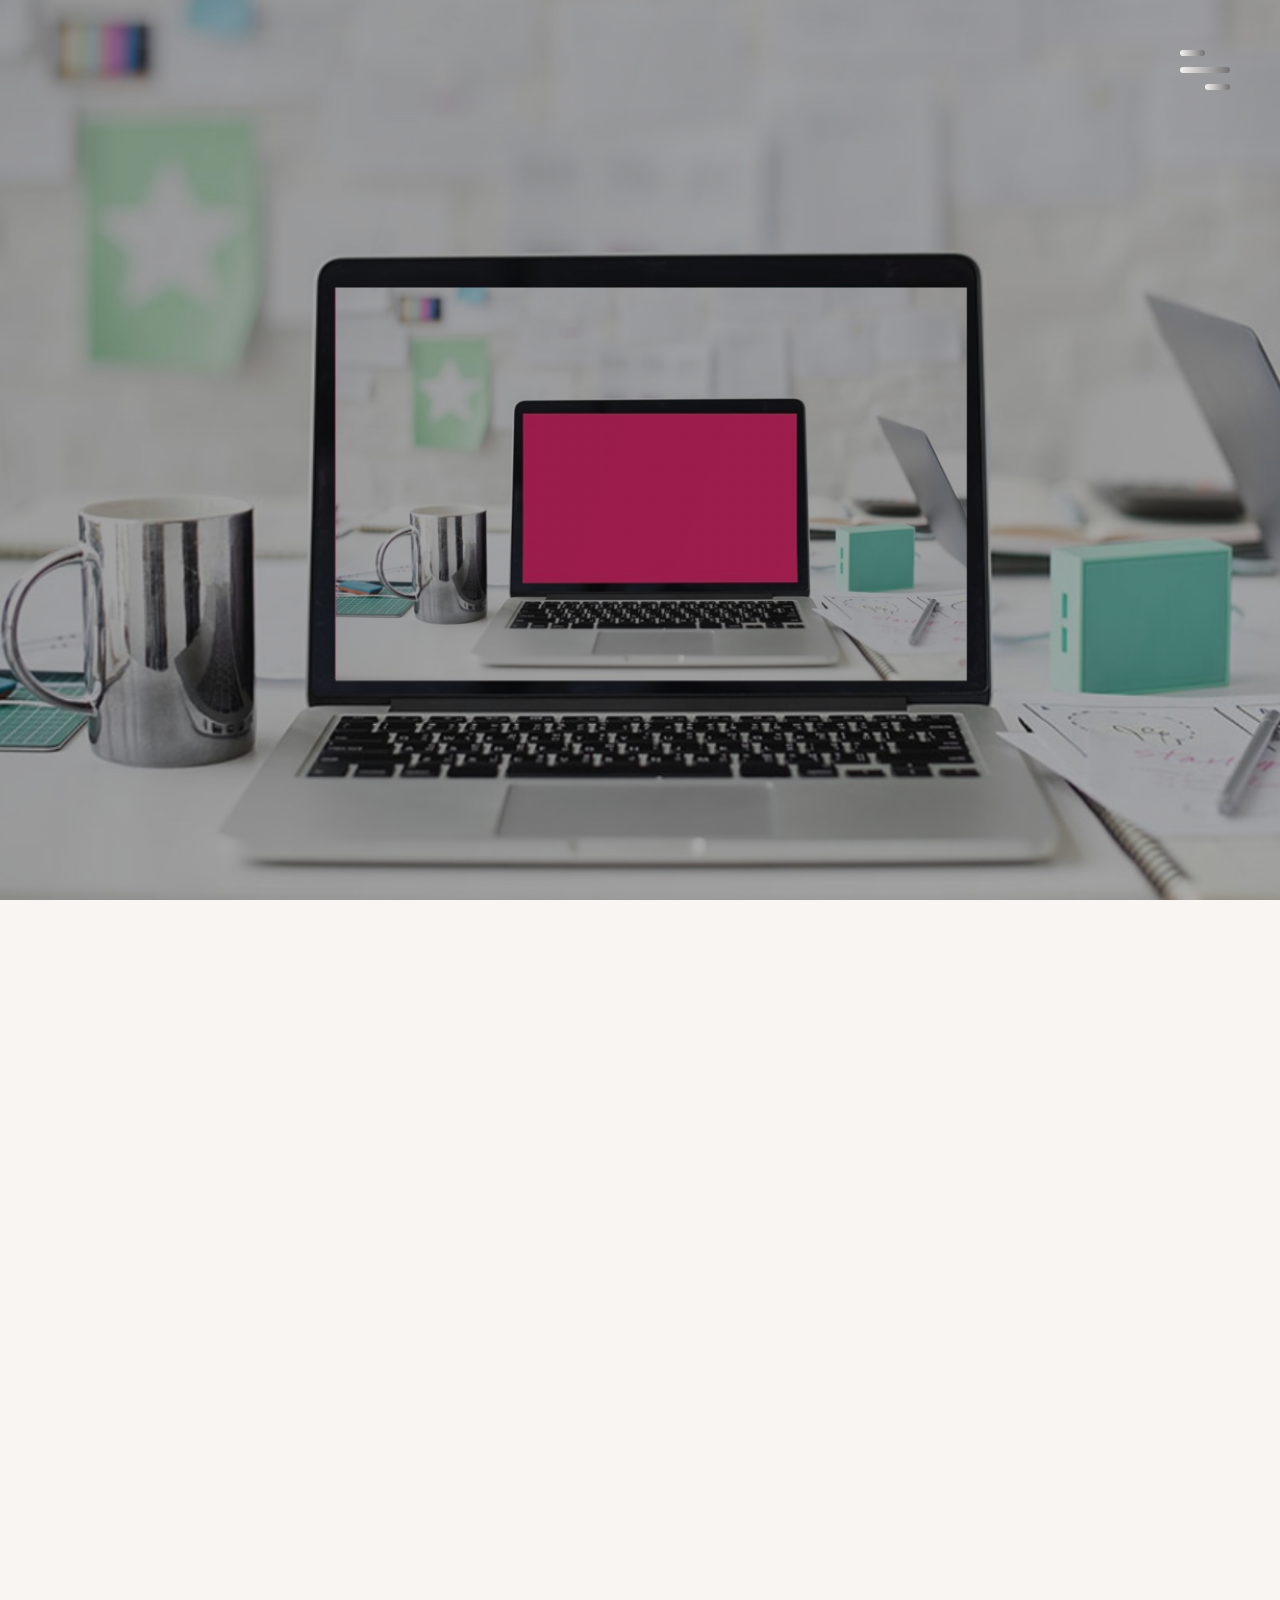
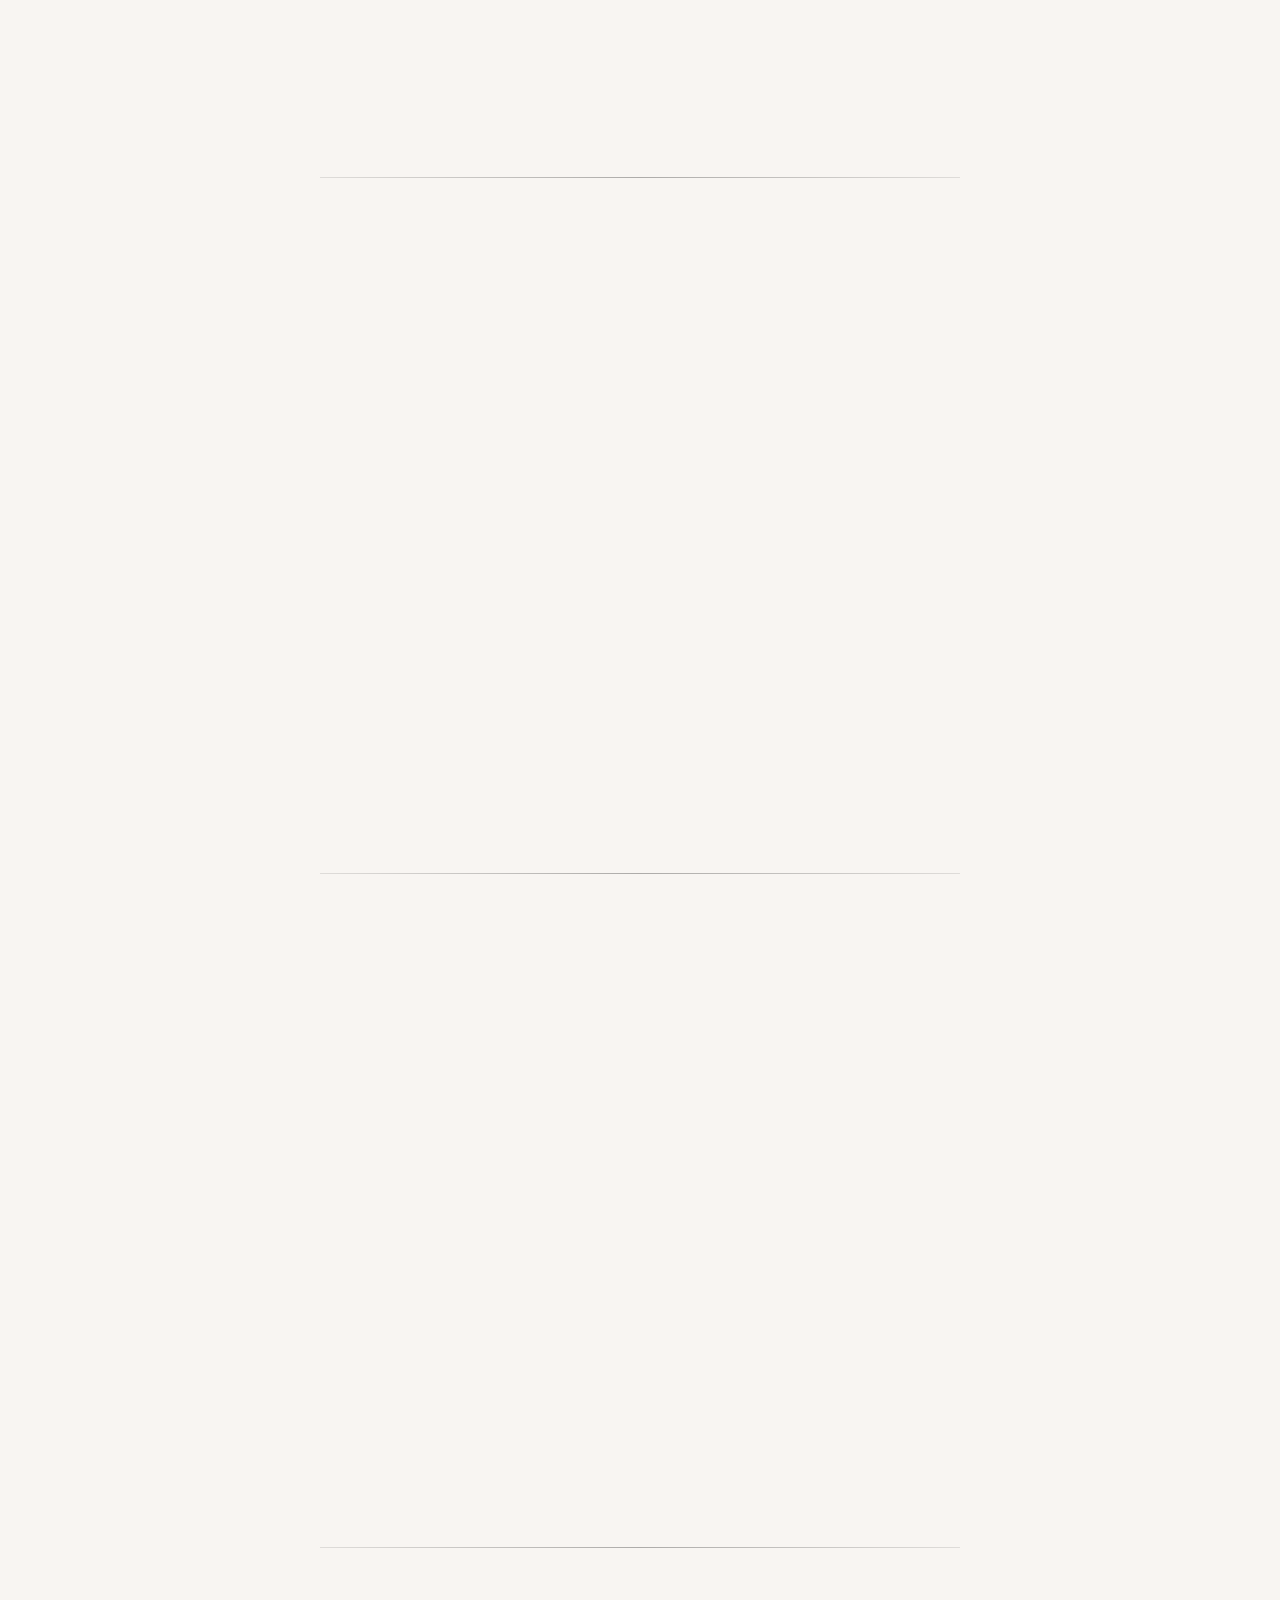
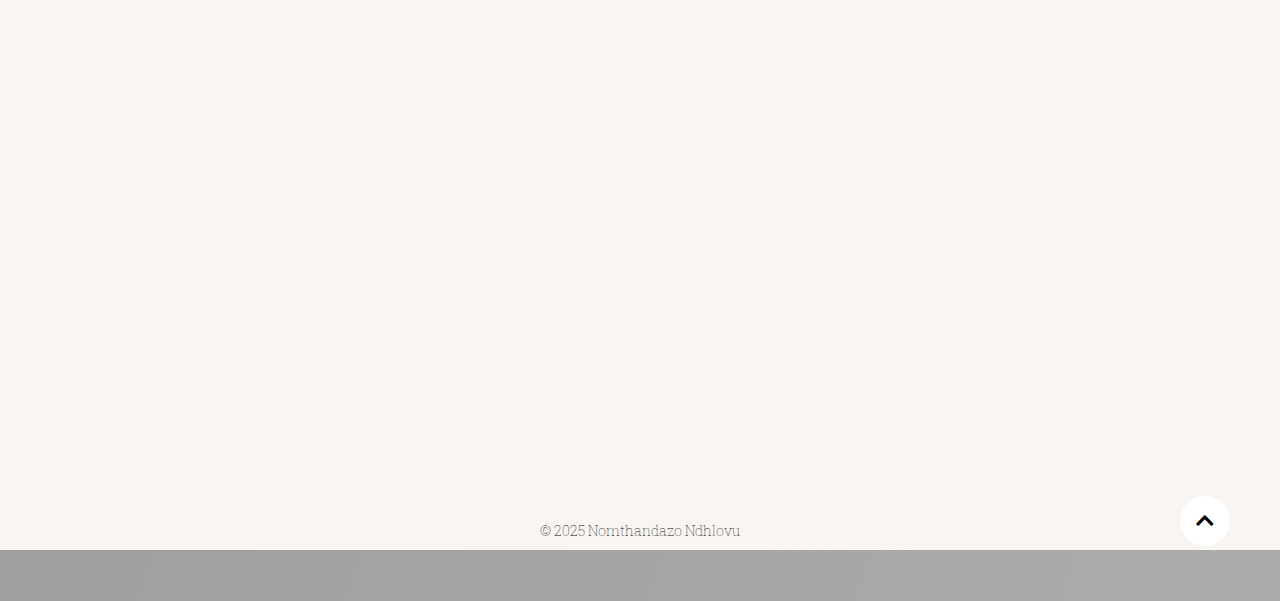
==== commit 29eab334: "Update index.html" ====
--- a/index.html
+++ b/index.html
@@ -54,7 +54,7 @@
                     <p>
                         I am a highly motivated, initiative taking and adaptive individual passionate in creating great web experiences. 
                         I am proficient in HTML, JavaScript, and CSS and with comprehensive understanding in relational and non-relational databases.
-                        I have a driven mindset towards learning new technologies, apply the new skills and overcome challenges. 
+                        I have a driven mindset towards learning new technologies, apply new skills and overcome challenges.
                     </p>
                     <div class="social-media" data-aos="fade-up" data-aos-delay="600">
                         <ul class="nav-list">
@@ -208,7 +208,7 @@
         <div class="up" id="up">
             <i class="fas fa-chevron-up"></i>
         </div>
-        <p>&copy; 2019 Nomthandazo Ndhlovu</p>
+        <p>&copy; 2025 Nomthandazo Ndhlovu</p>
     </footer>
 	
         <script src="https://ajax.aspnetcdn.com/ajax/jQuery/jquery-3.4.1.min.js"></script>
--- a/index.css
+++ b/index.css
@@ -16,7 +16,7 @@
     width: auto;
     max-width: 100%;
     height: 100%;
-    background: linear-gradient(to right bottom, rgba(15, 15, 15, 0.6), rgba(17, 17, 17, 0.6)), url(images/depositphotos.jpg) no-repeat center fixed;
+    background: linear-gradient(to right bottom, rgba(15, 15, 15, 0.4), rgba(17, 17, 17, 0.3)), url(images/presentation.jpeg) no-repeat center fixed;
     background-size: cover;
 }
 
@@ -77,7 +77,7 @@
 
 .nav-link:hover,
 .nav-link:focus{
-    background: linear-gradient(to top, #504f4c, #111011);
+    background: linear-gradient(to top, #3d3d3c, #fffcff);
     -webkit-background-clip: text;
     -webkit-text-fill-color: transparent;
 }
@@ -106,7 +106,7 @@
 }
 
 .bar{
-    background: linear-gradient(to right, #dbdad8, #727072);
+    background: linear-gradient(to right, #f5f4f2, #727072);
     width: 100%;
     height: 6px;
     border-radius: .8rem;
@@ -139,7 +139,7 @@
 .landing-text{
     position: absolute;
     margin: 0 auto;
-    top: 40%;
+    top: 50%;
     left: 50%;
     transform: translate(-50%, -50%);
     width: 100%;
@@ -498,7 +498,7 @@
 
 @media screen and (Max-width: 900px){
     body{
-        background-image: linear-gradient(to right bottom, rgba(15, 15, 15, 0.6), rgba(17, 17, 17, 0.6)), url(images/img.jpg) no-repeat center fixed;
+        background-image: linear-gradient(to right bottom, rgba(15, 15, 15, 0.4), rgba(17, 17, 17, 0.4)), url(images/presentation.jpeg) no-repeat center fixed;
         background-size: cover;
         background-position: bottom;
     }
@@ -558,10 +558,9 @@
 @media screen and (Max-width: 600px){
 
     body{
-        background-image: url(images/img.png) fixed;
-        background-position: center;
-        background-repeat: no-repeat;
+        background-image: linear-gradient(to right bottom, rgba(15, 15, 15, 0.4), rgba(17, 17, 17, 0.4)), url(images/presentation.jpeg) no-repeat center fixed;
         background-size: cover;
+        background-position: bottom;
     }
     .menu-toggler{
         top: 2rem;
